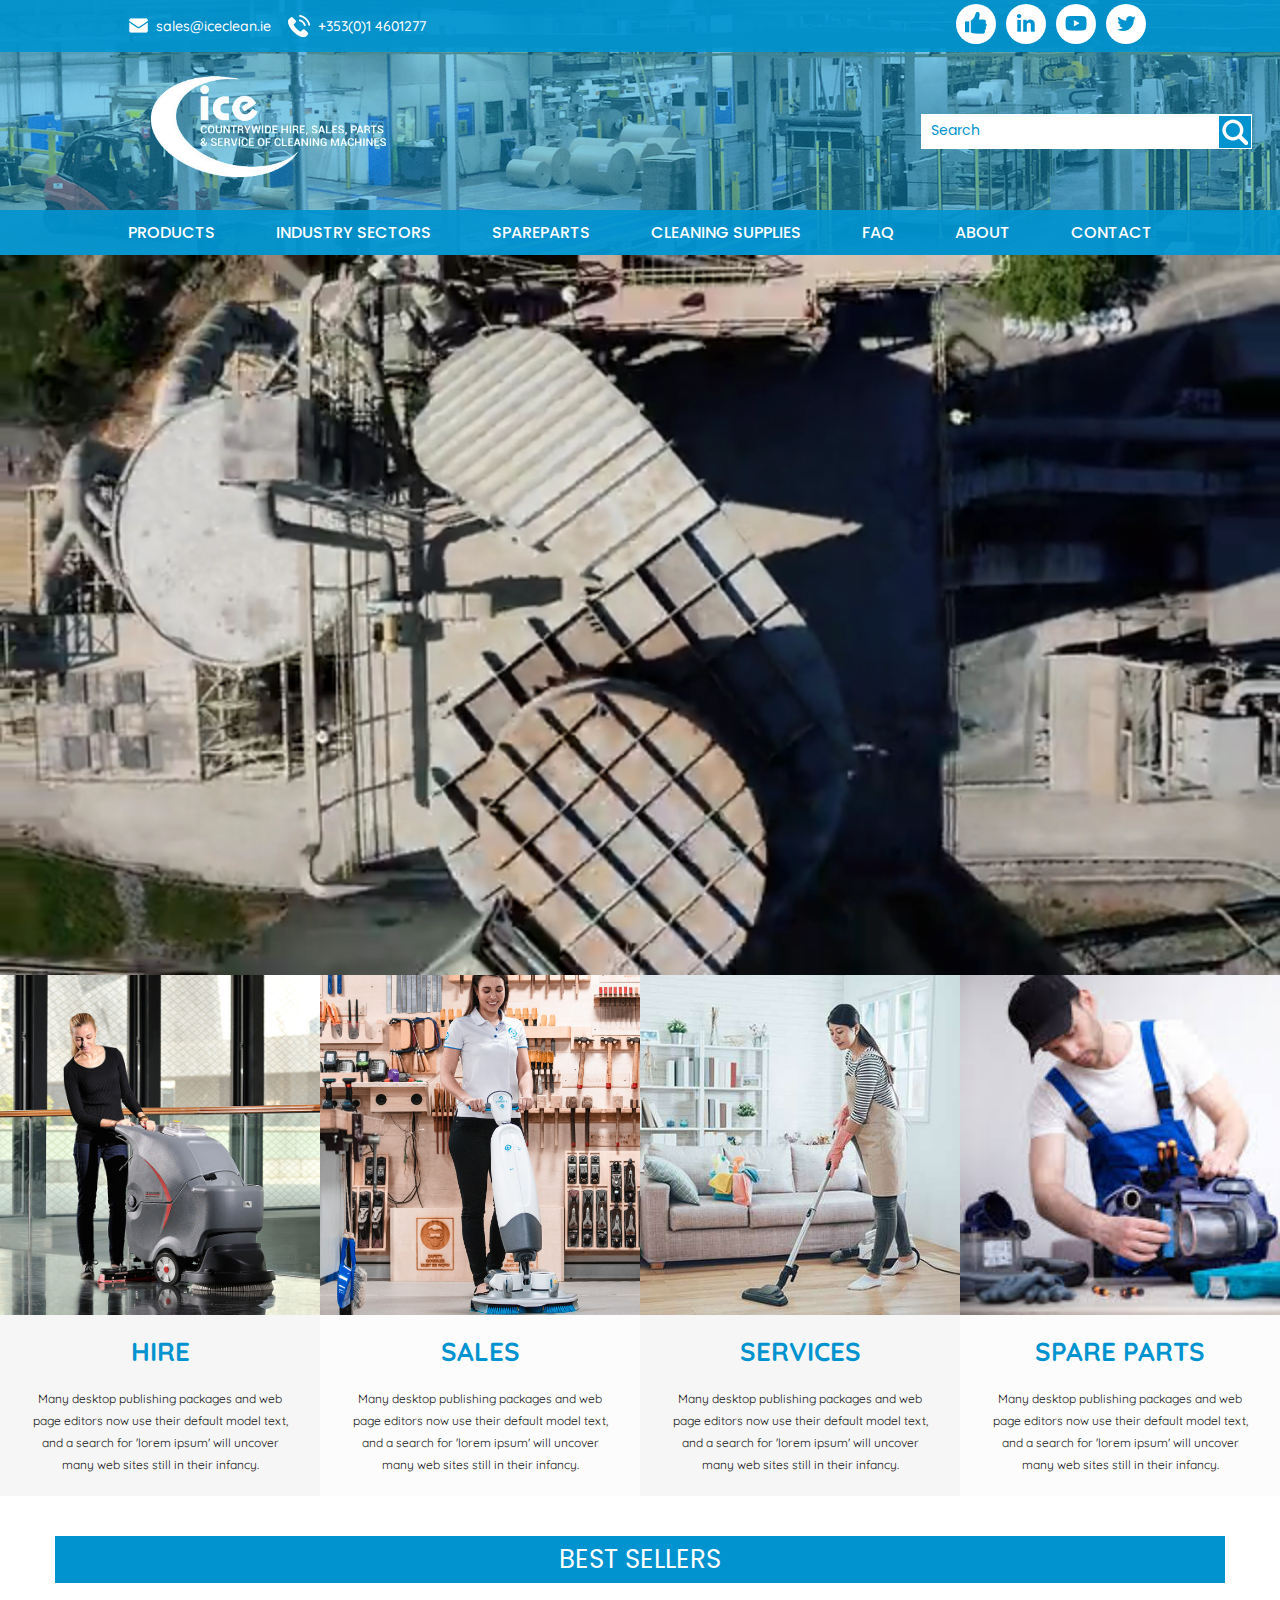
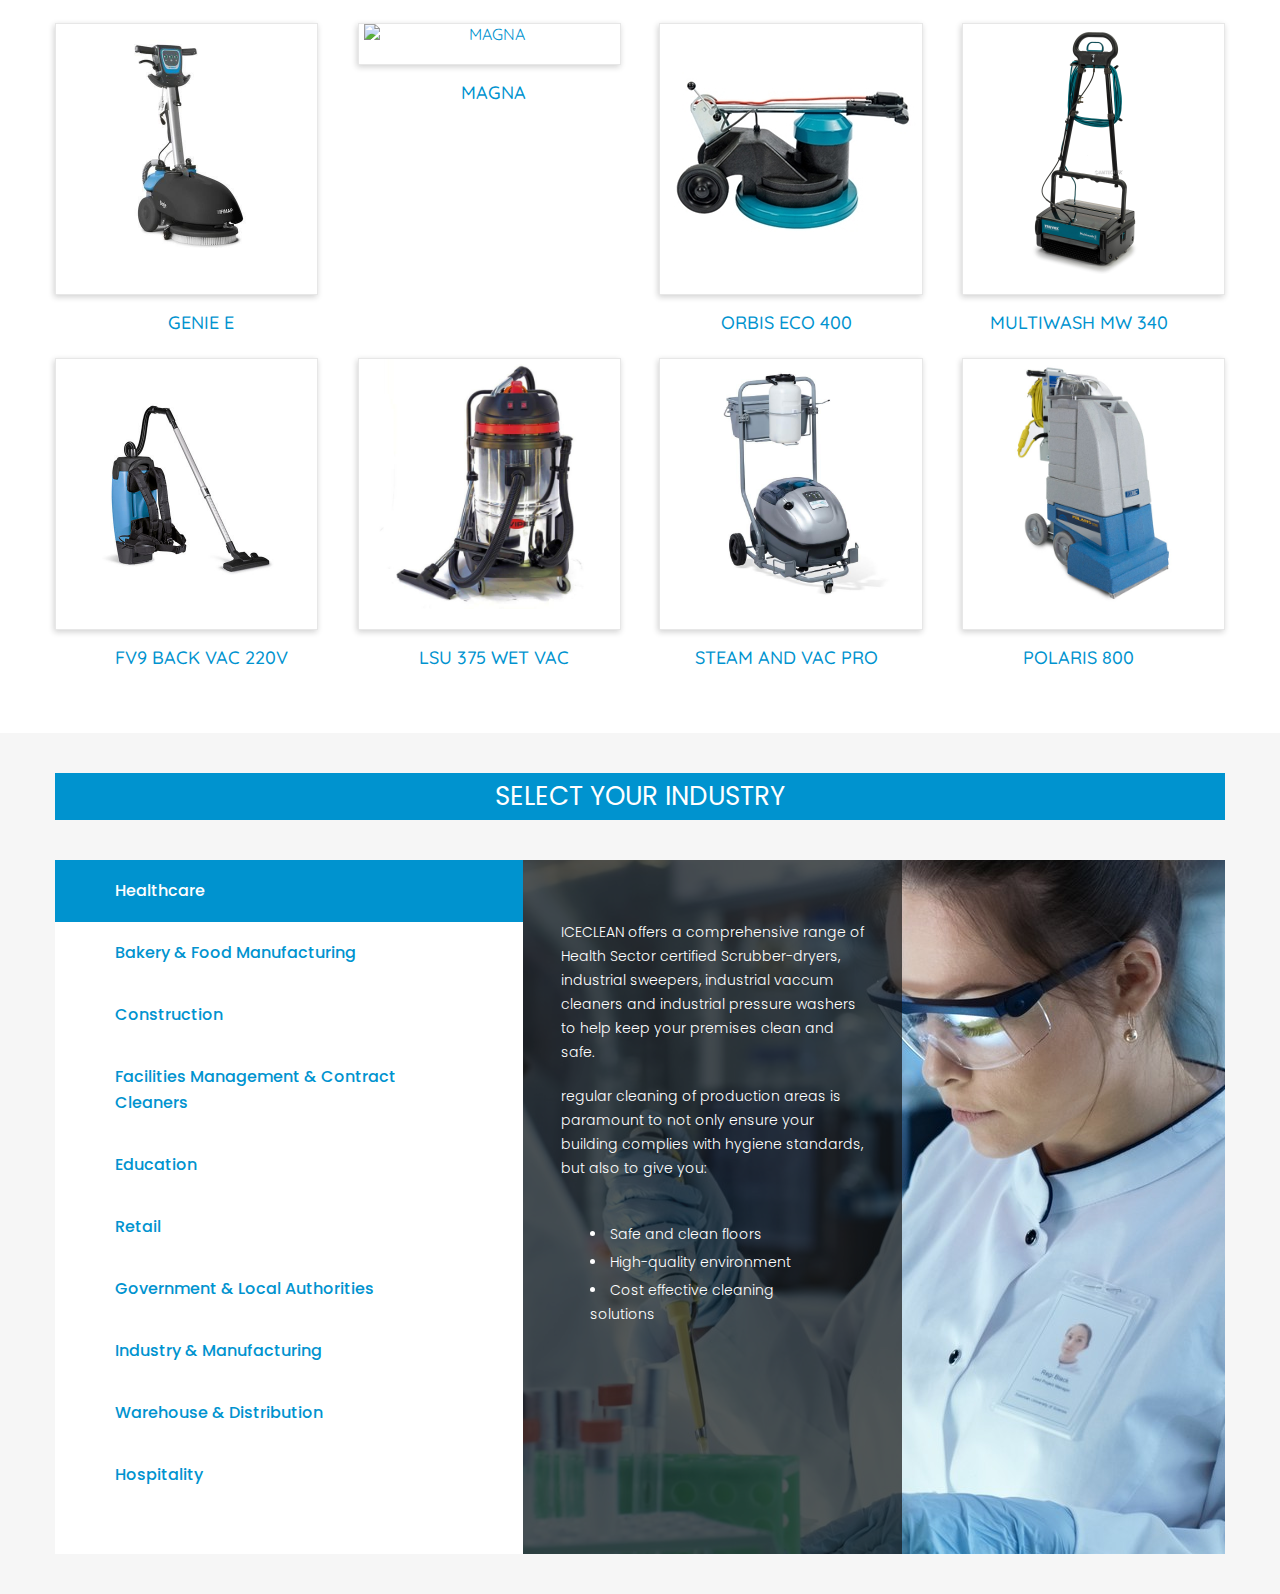
==== index.html @ c58d79e6 "Add files via upload" ====
<!DOCTYPE html>
<html lang="en">
<head>
    <meta charset="UTF-8">
    <meta http-equiv="X-UA-Compatible" content="IE=edge">
    <meta name="viewport" content="width=device-width, initial-scale=1.0">
    <title>𝓘ceclean</title>
    <link rel="icon" type="image/x-icon" href="images/vacuum-cleaner-.png">
    <link rel="stylesheet" href="css/stylesheet.css">
</head>
<body>
<!-- header_start -->
<section class="header">
    <div class="header_top">
        <div class="header_inner">
            <div class="ht_left">
                <div class="mail_id">
                    <a href="#"><figure class="mid_img"></figure></a>
                    <h4><a href="#">sales@iceclean.ie</a></h4>
                </div>
                <div class="landline">
                    <a href="#"><figure class="phone"></figure></a>
                    <h4><a href="#">+353(0)1 4601277</a></h4>
                </div>
            </div>
            <div class="ht_right">
                <div class="ht_link">
                    <a href="#"><figure class="like"></figure></a>
                </div>
                <div class="ht_link">
                    <a href="#"><figure class="lin"></figure></a>
                </div>
                <div class="ht_link">
                    <a href="#"><figure class="ytube"></figure></a>
                </div>
                <div class="ht_link">
                    <a href="#"><figure class="twit"></figure></a>
                </div>
            </div>
        </div>       
    </div>
    <div class="header_middle">
        <div class="header_inner">
            <div class="ht_left">
                <figure class="logo">
                    <a href="#"><img src="images/logo.png" alt="logo" title="logo"></a>
                </figure>
            </div>
            <div class="ht_right">
                <form>
                    <input type="text" placeholder="search">
                    <div class="search">
                        <a href="#"><figure class="search_img"></figure></a>
                    </div>
                </form>
            </div>
        </div> 
    </div>
    <div class="header_bottom">
            <div class="menu">
                <ul>
                    <li><a href="#">products</a></li>
                    <li><a href="#">industry sectors</a></li>
                    <li><a href="#">spareparts</a></li>
                    <li><a href="#">cleaning supplies</a></li>
                    <li><a href="#">faq</a></li>
                    <li><a href="#">about</a></li>
                    <li><a href="#">contact</a></li>
                </ul>
            </div> 
    </div>
</section>
<!-- header_end -->

<!-- banner_start -->
<section class="banner">
    <video width = "100%" muted autoplay>
        <source src="videos/1757718751.mp4" type="video/mp4">
    </video>
    <div class="banner_content">
        <div class="banner_bottom">
            <figure class="hire_img hire">
                <img src="images/machine1.jpg" alt="machine1" title="machine2">
            </figure>
            <h2>hire</h2>
            <p>Many desktop publishing packages and web page editors now use their default model text, and a search for 'lorem ipsum' will uncover many web sites still in their infancy.</p>
        </div>
        <div class="banner_bottom active">
            <figure class="hire_img sales">
                <img src="images/sales.png" alt="sales" title="sales">
            </figure>
            <h2>sales</h2>
            <p>Many desktop publishing packages and web page editors now use their default model text, and a search for 'lorem ipsum' will uncover many web sites still in their infancy.</p>
        </div>
        <div class="banner_bottom services">
            <figure class="hire_img services">
                <img src="images/machine2.jpg" alt="machine2" title="machine2">
            </figure>
            <h2>services</h2>
            <p>Many desktop publishing packages and web page editors now use their default model text, and a search for 'lorem ipsum' will uncover many web sites still in their infancy.</p>
        </div>
        <div class="banner_bottom active">
            <figure class="hire_img spareparts">
                <img src="images/machine3.jpg" alt="machine4" title="machine4">
            </figure>
            <h2>spare parts</h2>
            <p>Many desktop publishing packages and web page editors now use their default model text, and a search for 'lorem ipsum' will uncover many web sites still in their infancy.</p>
        </div>
    </div>
</section>
<!-- banner_end -->

<!-- sellers_start -->
<section class="sellers">
    <div class="container">
        <div class="seller_link">
            <a href="#">best sellers</a>
        </div>
        <div class="sellers_bottom">
            <div class="sellers_content">
                <div class="seller_bg sb_left">
                    <figure class="sellers_img">
                        <img src="images/genie.jpg" alt="genie" title="genie">
                    </figure>
                </div>
                <h2>genie e</h2>
            </div>
            <div class="sellers_content">
                <div class="seller_bg middle1">
                    <figure class="sellers_img">
                        <img src="images/magna.jpg.crdownload" alt="magna" title="magna">
                    </figure>
                </div>
                <h2>magna</h2>
            </div>
            <div class="sellers_content">
                <div class="seller_bg middle2">
                    <figure class="sellers_img">
                        <img src="images/orbis.jpg" alt="orbis" title="orbis">
                    </figure>
                </div>
                <h2>orbis eco 400</h2>
            </div>
            <div class="sellers_content">
                <div class="seller_bg sb_right">
                    <figure class="sellers_img">
                        <img src="images/mw340.jpg" alt="mw340" title="mw340">
                    </figure>
                </div>
                <h2>multiwash mw 340</h2>
            </div>
            <div class="sellers_content">
                <div class="seller_bg sb_left">
                    <figure class="sellers_img">
                        <img src="images/fv9.jpg" alt="fv9" title="fv9">
                    </figure>
                </div>
                <h2>fv9 back vac 220v</h2>
            </div>
            <div class="sellers_content">
                <div class="seller_bg middle1">
                    <figure class="sellers_img">
                        <img src="images/lsu375.jpg" alt="lsu375" title="lsu375">
                    </figure>
                </div>
                <h2>lsu 375 wet vac</h2>
            </div>
            <div class="sellers_content">
                <div class="seller_bg middle2">
                    <figure class="sellers_img">
                        <img src="images/steam.jpg" alt="steam" title="steam">
                    </figure>
                </div>
                <h2>steam and vac pro</h2>
            </div>
            <div class="sellers_content">
                <div class="seller_bg sb_right">
                    <figure class="sellers_img">
                        <img src="images/polaris.jpg" alt="polaris" title="polaris">
                    </figure>
                </div>
                <h2>polaris 800</h2>
            </div>
        </div>
    </div>
</section>
<!-- sellers_end -->

<!-- industry_start -->
<section class="industry">
    <div class="container">
        <div class="industry_link">
            <a href="#">select your industry</a>
        </div>
        <div class="industry_bottom">
            <div class="industry_lef">
                <ul>
                    <li class="active"><a href="#">healthcare</a></li>
                </ul>
                <ul>
                    <li><a href="#">bakery & food manufacturing</a></li>
                </ul>
                <ul>
                    <li><a href="#">construction</a></li>
                </ul>
                <ul>
                    <li><a href="#">facilities management & contract cleaners</a></li>
                </ul>
                <ul>
                    <li><a href="#">education</a></li>
                </ul>
                <ul>
                    <li><a href="#">retail</a></li>
                </ul>
                <ul>
                    <li><a href="#">government & local authorities</a></li>
                </ul>
                <ul>
                    <li><a href="#">industry & manufacturing</a></li>
                </ul>
                <ul>
                    <li><a href="#">warehouse & distribution</a></li>
                </ul>
                <ul>
                    <li><a href="#">hospitality</a></li>
                </ul>
            </div>
            <div class="industry_rig">
                <div class="industry_bg">
                    <p><span>iceclean</span> offers a comprehensive range of Health Sector certified Scrubber-dryers, industrial sweepers, industrial vaccum cleaners and industrial pressure washers to help keep your premises clean and safe.</p>
                    <p>regular cleaning of production areas is paramount to not only ensure your building complies with hygiene standards, but also to give you:</p>
                    <ul>
                        <li>Safe and clean floors</li>
                        <li>High-quality environment</li>
                        <li>Cost effective cleaning solutions</li>
                    </ul>
                </div>
            </div>
        </div>
    </div>
</section>
<!-- industry_end -->
</body>
</html>
---- css/stylesheet.css ----
@import url('https://fonts.googleapis.com/css2?family=Poppins:wght@100;200;300;400;500;600;700;800&family=Quicksand:wght@300;400;500;600;700&display=swap');

*{
    margin: 0;
    padding: 0;
    box-sizing: border-box;
}
ul li{
    list-style: none;
}
a{
    text-decoration: none;
}
.container{
    max-width: 1170px;
    width: 100%;
    margin: 0 auto;
}
body{
    font-family: 'Poppins', sans-serif;
    font-family: 'Quicksand', sans-serif;
}
/* header_start */
.header{
    background: url('../images/header_bg.png') no-repeat center;
    background-size: cover;
}
.header_inner{
    width: 80%;
    display: flex;
    flex-wrap: wrap;
    justify-content: space-between;
    margin: 0 auto;
}
.header_top, .header_bottom{
    background-color: rgb(0 147 207 / 90%);
}
.ht_left, .ht_right{
    width: 30%;
    color: #fff;
}
.ht_left, .mail_id, .landline{
    display: flex;
    flex-wrap: wrap;
    justify-content: space-around;
}
.mid_img{
    background: url('../images/cowsprite.png') no-repeat -91px -423px;
	width: 19px;
	height: 15px;
    margin: 3px 0;
}
.phone{
    background: url('../images/cowsprite.png') no-repeat -92px -132px;
	width: 22px;
	height: 22px;
}
.mail_id h4, .landline h4{
    padding: 0 0 0 8px;
}
.mail_id h4 a, .landline h4 a{
    font-size: 14px;
    font-family: 'Quicksand';
    font-weight: 500;
    color: #fff;
}
.landline h4{
    font-size: 16px;
}
.ht_link{
    width: 40px;
    height: 40px;
    display: inline-block;
    background-color: #fff;
    border-radius: 100%;
    margin: 0 6px 0 0;
}
.like{
    background: url('../images/cowsprite.png') no-repeat -232px -92px;
	width: 22px;
	height: 22px;
    margin: 8px auto;
}
.lin{
    background: url('../images/cowsprite.png') no-repeat -234px -134px;
	width: 18px;
	height: 18px;
    margin: 10px auto;
}
.twit{
    background: url('../images/cowsprite.png') no-repeat -237px -216px;
	width: 19px;
	height: 15px;
    margin: 12px auto;
}
.ytube{
    background: url('../images/cowsprite.png') no-repeat -236px -176px;
	width: 22px;
	height: 15px;
    margin: 12px auto;
}
.mail_id{
    margin: 0 0 0 -8px;
}
.ht_right{
    text-align: end;
}
.ht_left{
    margin: 11px 0;
}
.header_top .header_inner{
    padding: 4px 0;
}
input {
    font-size: 14px;
    font-family: 'Poppins';
    font-weight: 400;
    text-transform: capitalize;
    padding: 6px 50px 8px 10px;
    outline: none;
    border: none;
}
::placeholder{
    color: #0093cf;
}
.search{
    background-color: #0093cf;
    padding: 3px;
    display: inline-block;
    margin: 1px 0 0 -33px;
}
.search_img{
    background: url('../images/cowsprite.png') no-repeat -92px -372px;
	width: 26px;
	height: 26px;
}
.logo{
    width: 300px;
    padding: 10px 0 0 0;
}
.logo img{
    width: 100%;
}
.header_bottom{
    margin: -1px 0 0 0;
}
.header_middle .ht_right{
    padding: 62px 0 62px 76px;
}
form{
    display: flex;
    align-items: center;
}
.header_link{
    width: 80%;
    margin: 0 auto;
}
.menu{
    width: 80%;
    margin: 0 auto;
}
.menu ul{
    display: flex;
    justify-content: space-between;
    padding: 10px 0;
}
.menu li a{
    font-size: 16px;
    font-family: 'Poppins';
    font-weight: 500;
    text-transform: uppercase;
    color: #fff;
    padding: 10px 0;
}
/* header_end */

/* banner_start */
.banner{
    background-color: #f6f6f6;
}
video{
    width: 100%;
    margin: 0 0 -4px 0;
}
.banner_content{
    display: flex;
}
.banner_bottom{
    width: 25%;
    overflow: hidden;
    text-align: center;
    margin: 0 auto;
}
.hire_img{
    width: 340px;
    height: 340px;
    overflow: hidden;
    margin: 0 0 20px;
}
.hire_img img{
    width: 100%;
}
.banner_bottom h2{
    font-size: 26px;
    text-transform: uppercase;
    color: #0093cf;
    padding: 0 0 20px;
}
.banner_bottom p{
    width: 80%;
    font-size: 12px;
    line-height: 22px;
    font-weight: normal;
    color: #121212;
    margin: 0 auto 20px;
}
.hire_img.sales{
    width: 686px;
    margin-inline-start: -194px;
}
.hire_img.services{
    width: 538px;
    margin-inline: -138px;
}
.hire_img.spareparts {
    width: 511px;
}
.banner_bottom.active, .banner_bottom:hover {
    background-color: #fcfcfc;
}
/* banner_end */

/* sellers_start */
.sellers{
    padding: 40px 0;
}
.seller_link{
    text-align: center;
    background-color: #0093cf;
    padding: 4px;
    margin: 0 0 40px;
}
.seller_link a{
    font-size: 26px;
    font-family: 'Poppins';
    font-weight: 400;
    text-transform: uppercase;
    color: #fff;
}
.sellers_bottom{
    display: flex;
    flex-wrap: wrap;
    justify-content: space-around;
}
.sellers_content{
    width: 25%;
    text-align: center;
    text-transform: uppercase;
    color: #0093cf;
    margin: 0 auto 24px;
}
.seller_bg{
    width: 90%;
    border: 1px solid #1313131a;
    box-shadow: -1px 2px 6px #12121233;
    overflow: hidden;
    margin: 0 auto 16px;
}
.sellers_img{
    width: 250px;
    margin: 0 auto 20px;
}
.sellers_img img{
    width: 100%;
    display: block;
}
.sellers_content h2{
    font-size: 18px;
    font-weight: 500;
}
.seller_bg.sb_left {
    margin-left: 0;
}
.seller_bg.sb_right {
    margin-right: 0;
}
.seller_bg.middle1  {
    margin-left: 10px;
}
.seller_bg.middle2 {
    margin-right: 10px;
}
/* sellers_end */

/* industry_start */
.industry{
    background-color: #f6f6f6;
    padding: 40px 0;
}
.industry_link{
    text-align: center;
    background-color: #0093cf;
    padding: 4px;
    margin: 0 0 40px;
}
.industry_link a{
    font-size: 26px;
    font-family: 'Poppins';
    font-weight: 400;
    text-transform: uppercase;
    color: #fff;
}
.industry_bottom{
    display: flex;
    flex-wrap: wrap;
    justify-content: space-around;
}
.industry_lef{
    width: 40%;
    text-align: center;
    background-color: #fff;
    margin: 0 auto;
}
.industry_rig{
    width: 60%;
    text-align: center;
    margin: 0 auto;
}
.industry_lef ul{
    display: flex;
    text-align: left;
    flex-direction: column;
}
.industry_lef li{
    padding: 18px 60px;
}
.industry_lef li a{
    font-size: 16px;
    line-height: 26px;
    font-family: 'Poppins';
    font-weight: 500;
    text-transform: capitalize;
    color: #0093cf;
}
.industry_lef li:hover, .industry_lef li.active, .industry_lef li.active a, .industry_lef li a:hover{
    background-color: #0093cf;
    color: #fff;
}
.industry_rig{
    background: url('../images/industry_bg.jpg') no-repeat center;
    background-position: cover;
}
.industry_bg{
    width: 54%;
    background-color: rgb(18 18 18 / 70%);
    padding: 40px 0 226px;
}
.industry_bg p, .industry_bg li{
    width: 80%;
    font-size: 14px;
    line-height: 24px;
    font-family: 'Poppins';
    font-weight: 300;
    text-align: left;
    color: #fff;
    margin: 20px auto;
}
.industry_bg span{
    text-transform: uppercase;
}
.industry_bg ul{
    margin: 40px 0 0;
}
.industry_bg li{
    width: 90%;
    list-style: inside;
    padding: 2px 48px;
    margin: 0 auto;
}
/* industry_end */
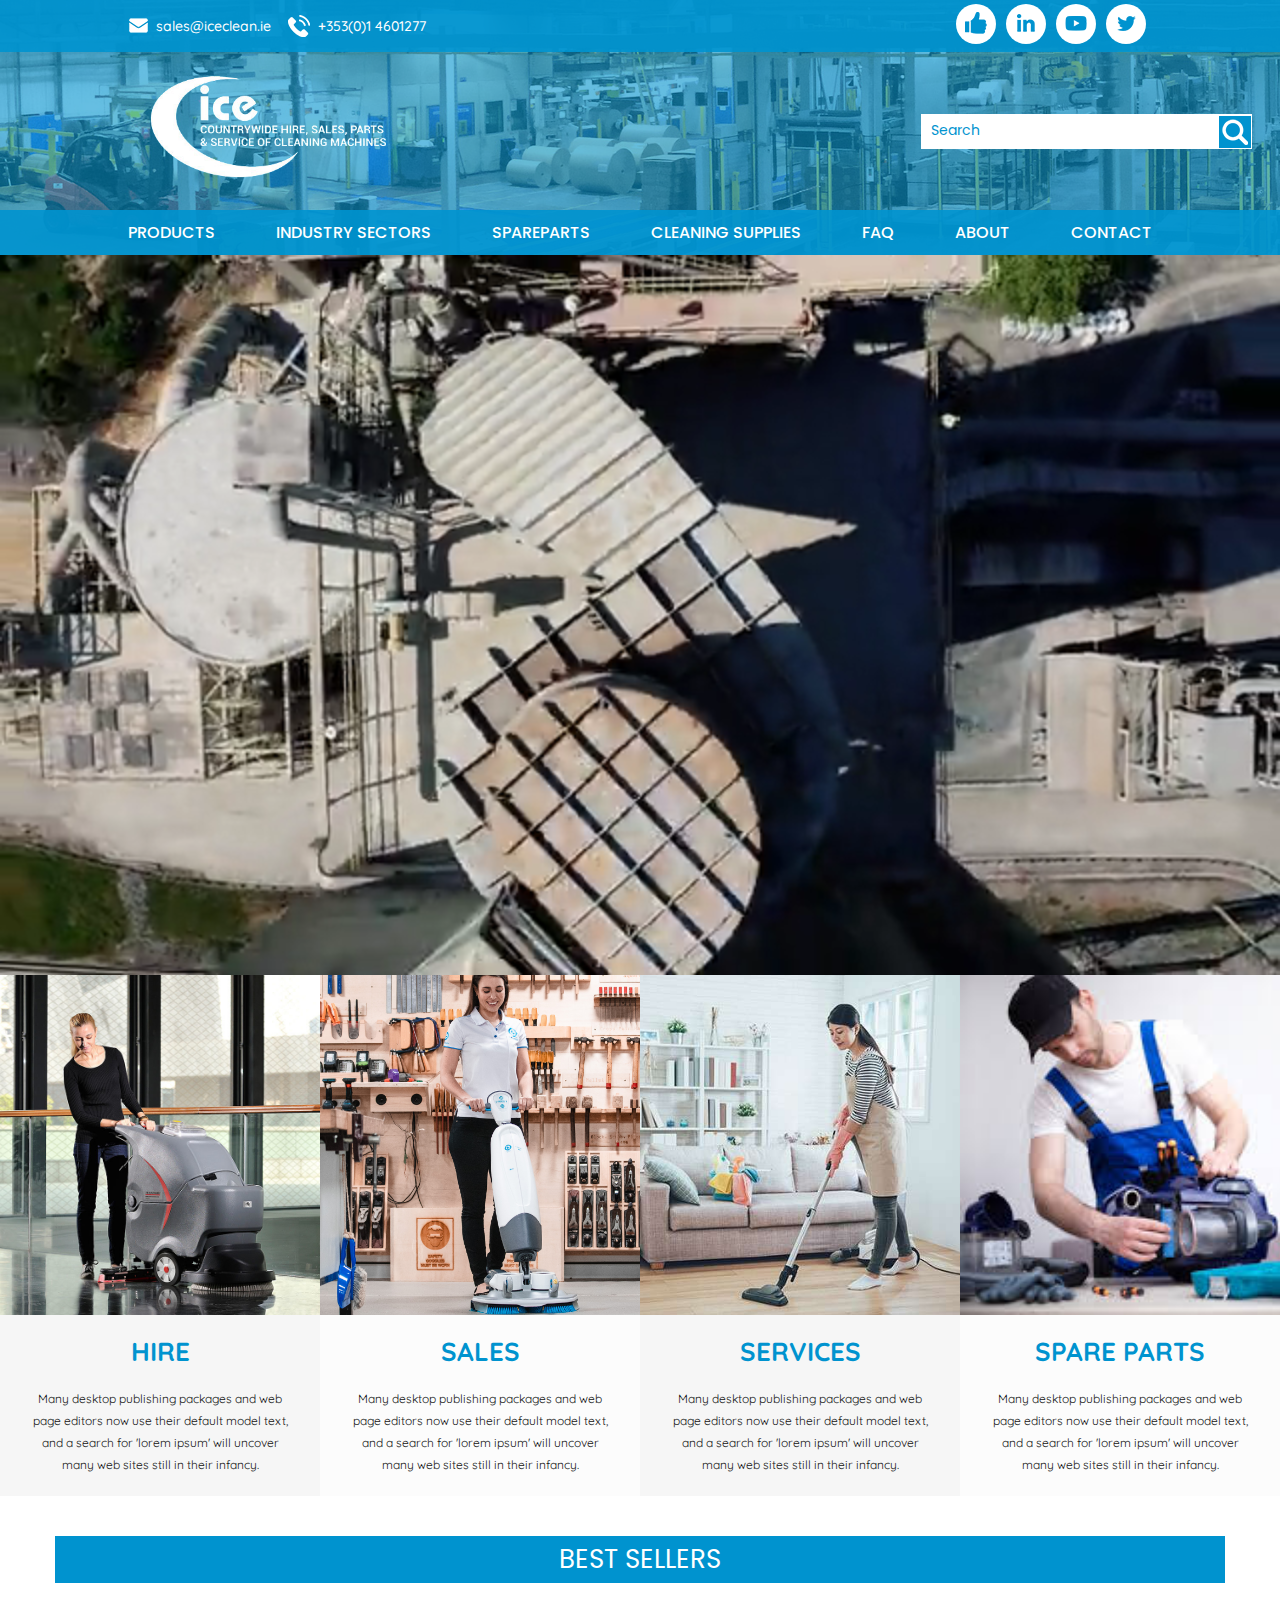
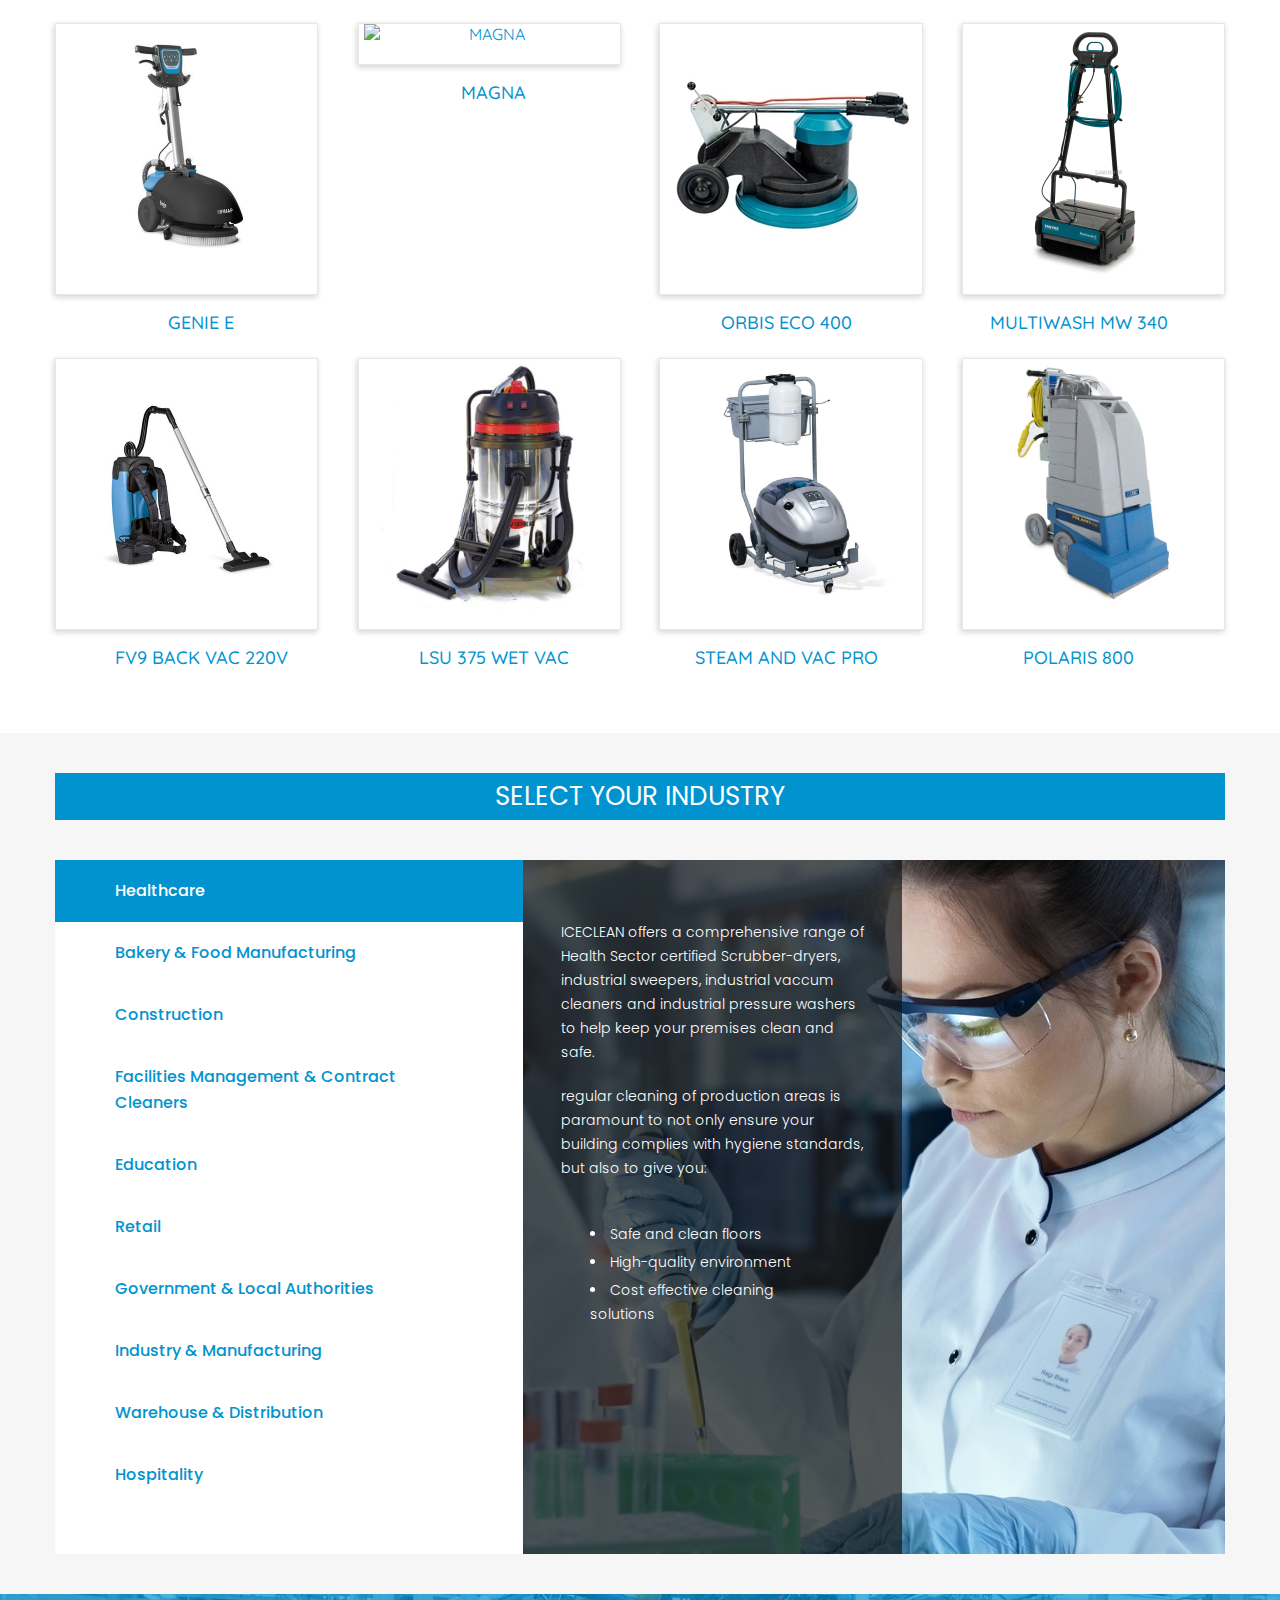
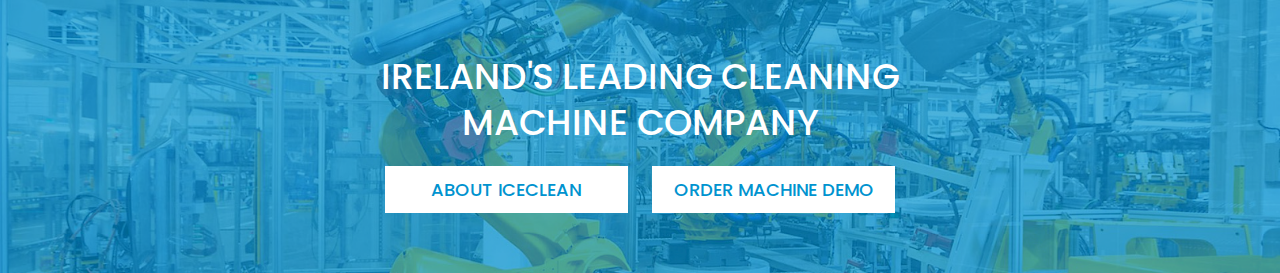
==== commit b9f1fb49: "Add files via upload" ====
--- a/index.html
+++ b/index.html
@@ -240,5 +240,21 @@
     </div>
 </section>
 <!-- industry_end -->
+
+<!-- company_start -->
+<section class="company">
+    <div class="container">
+        <div class="company_inner">
+            <h2>ireland's leading cleaning machine company</h2>
+            <div class="company_link">
+                <a href="#">about iceclean</a>
+            </div>
+            <div class="company_link">
+                <a href="#">order machine demo</a>
+            </div>
+        </div>
+    </div>
+</section>
+<!-- company_end -->
 </body>
 </html>--- a/css/stylesheet.css
+++ b/css/stylesheet.css
@@ -377,4 +377,41 @@
     padding: 2px 48px;
     margin: 0 auto;
 }
-/* industry_end */+/* industry_end */
+
+/* company_start */
+.company{
+    background: url('../images/company.png') no-repeat center;
+    background-size: cover;
+    padding: 60px 0;
+}
+.company_inner{
+    width: 80%;
+    text-align: center;
+    margin: 0 auto;
+}
+.company_inner h2{
+    width: 60%;
+    font-size: 36px;
+    line-height: 46px;
+    font-family: 'Poppins';
+    font-weight: 500;
+    text-transform: uppercase;
+    color: #fff;
+    margin: 0 auto 20px;
+}
+.company_link{
+    width: 26%;
+    background-color: #fff;
+    display: inline-block;
+    padding: 10px;
+    margin: 0 10px;
+}
+.company_link a{
+    font-size: 18px;
+    font-family: 'Poppins';
+    font-weight: 500;
+    text-transform: uppercase;
+    color: #0093cf;
+}
+/* company_end */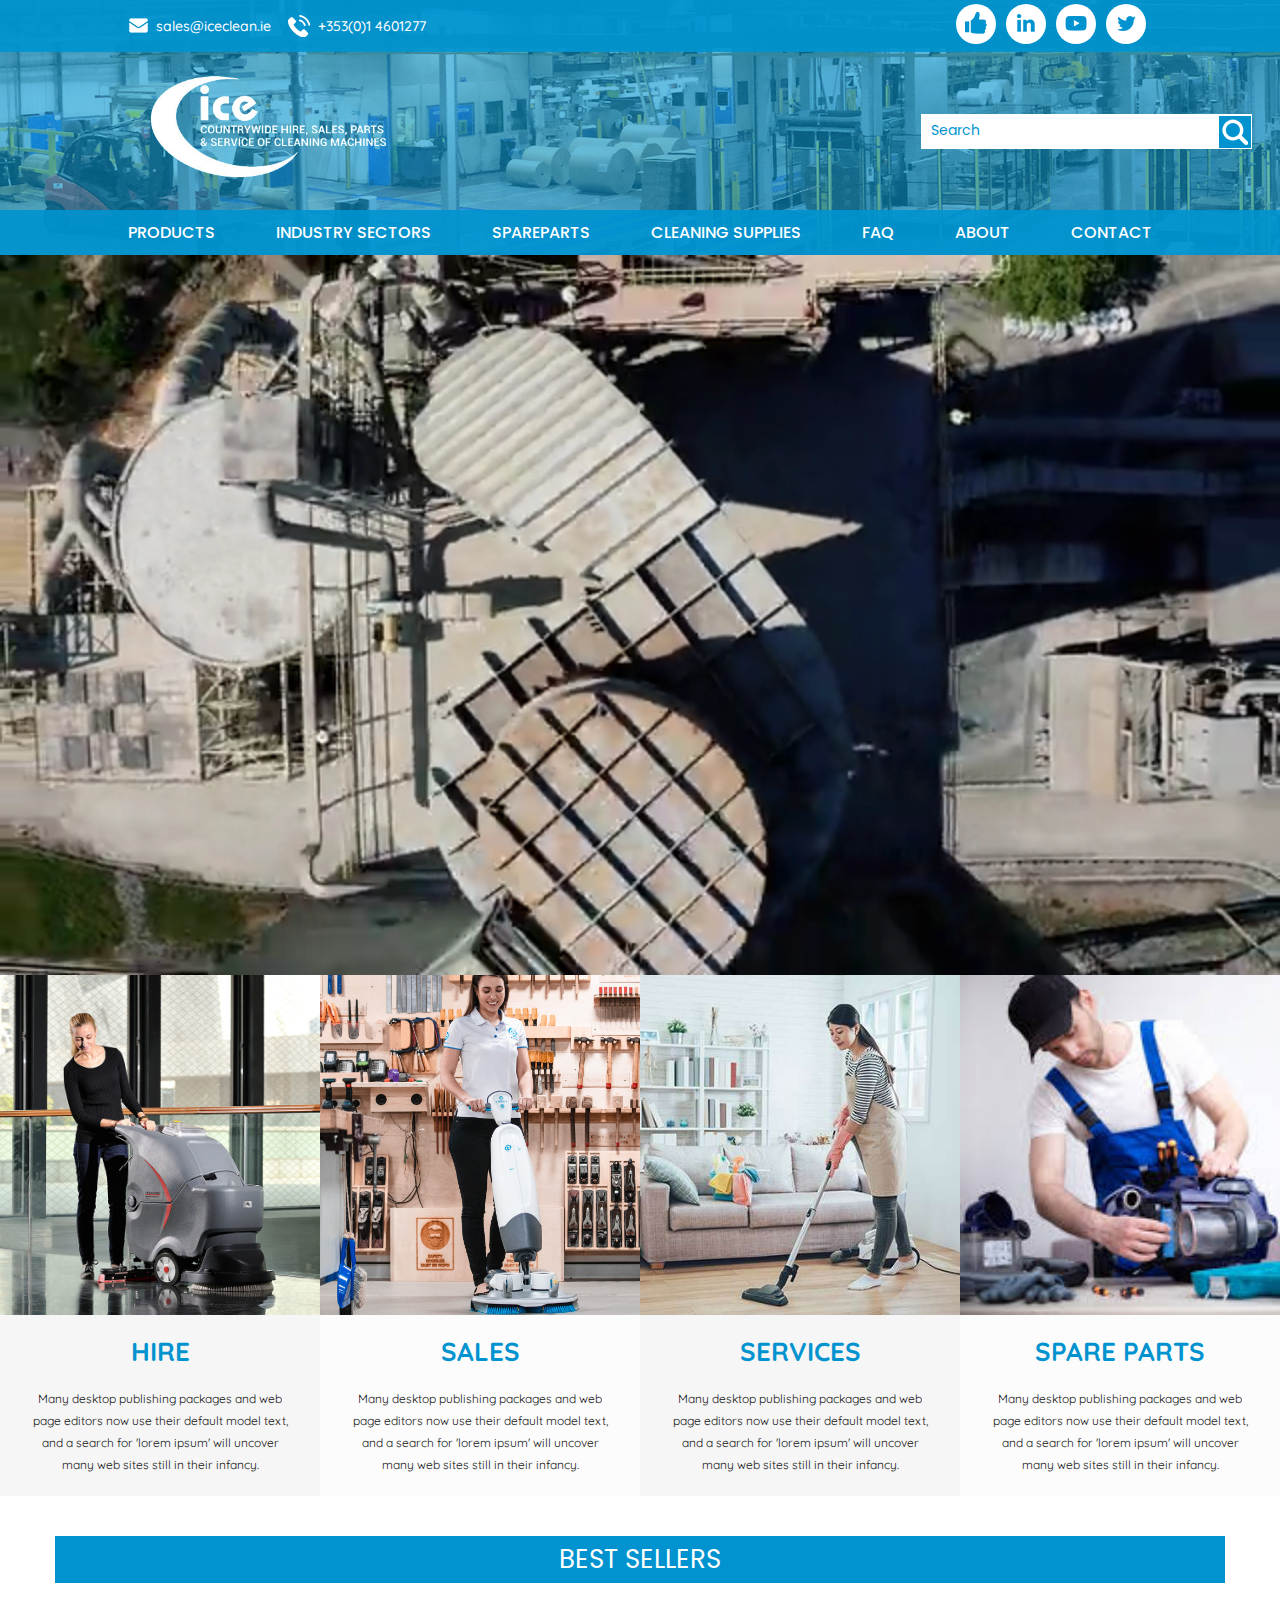
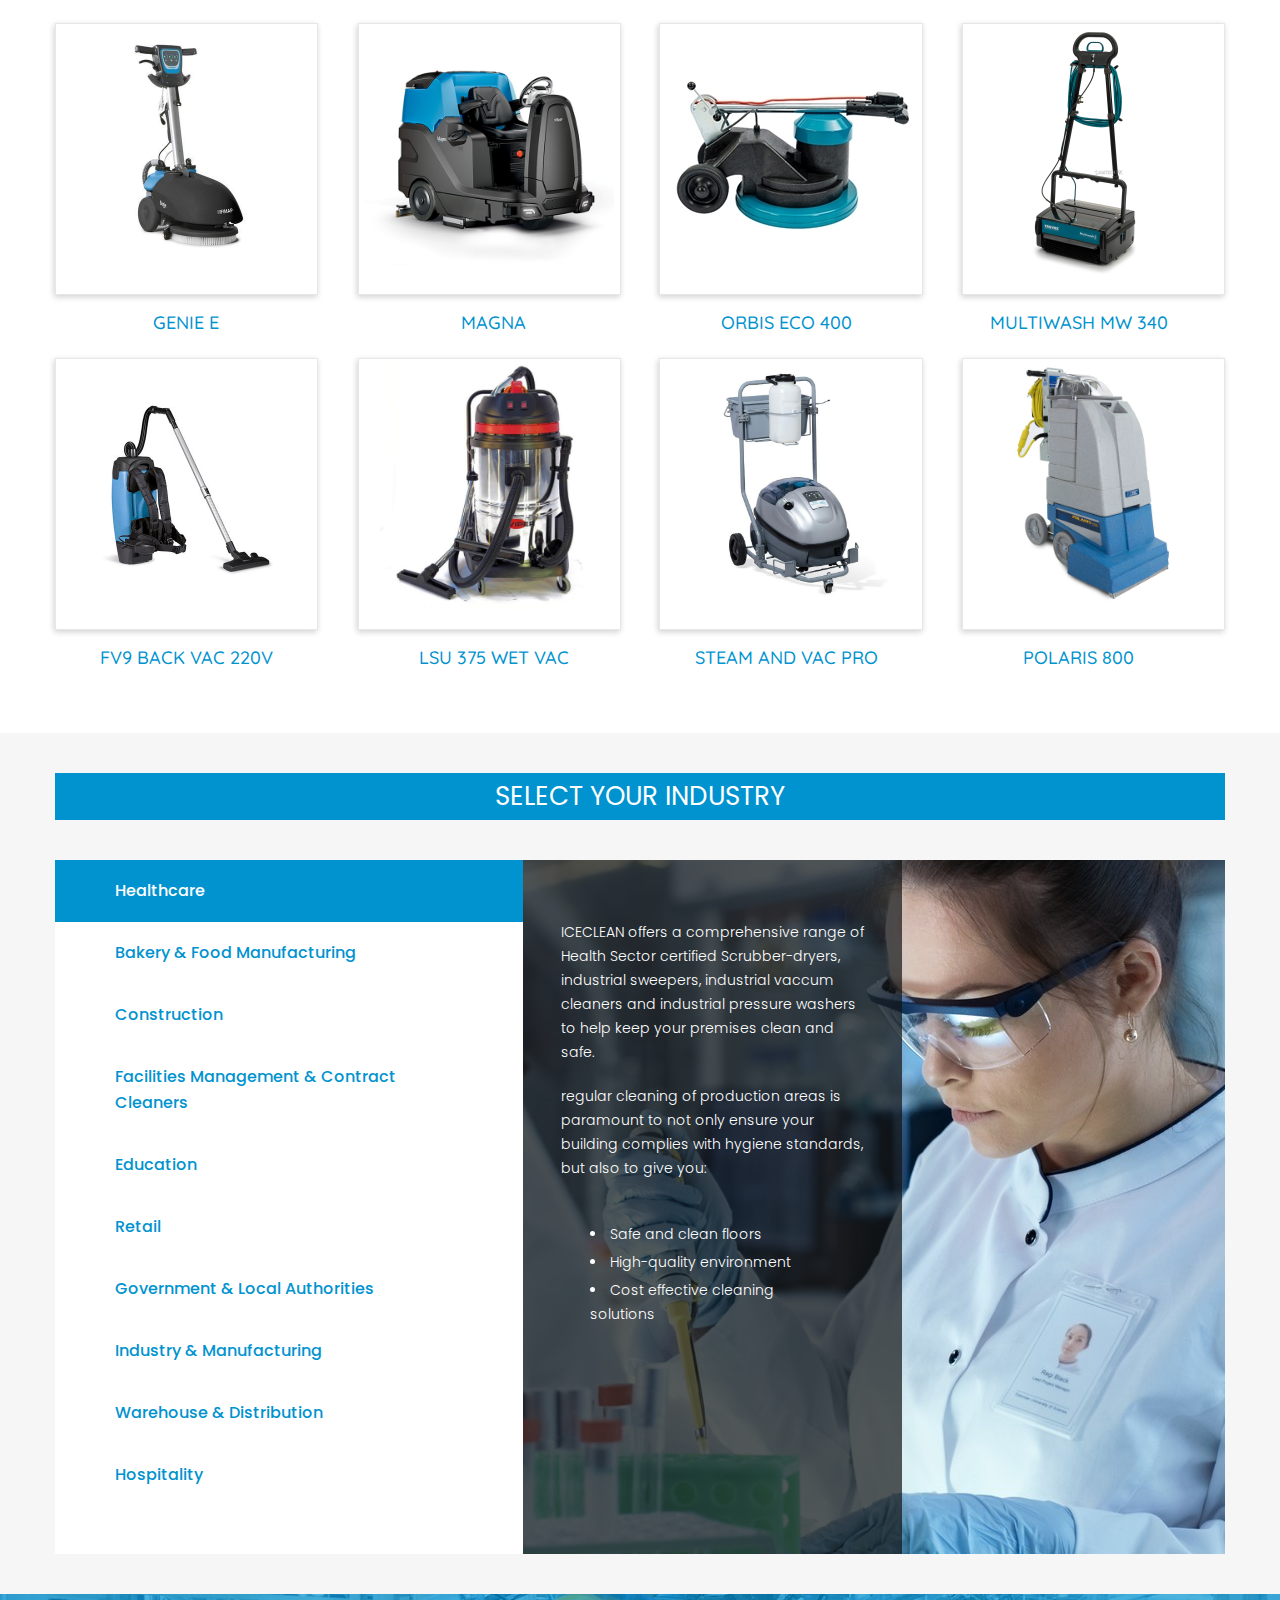
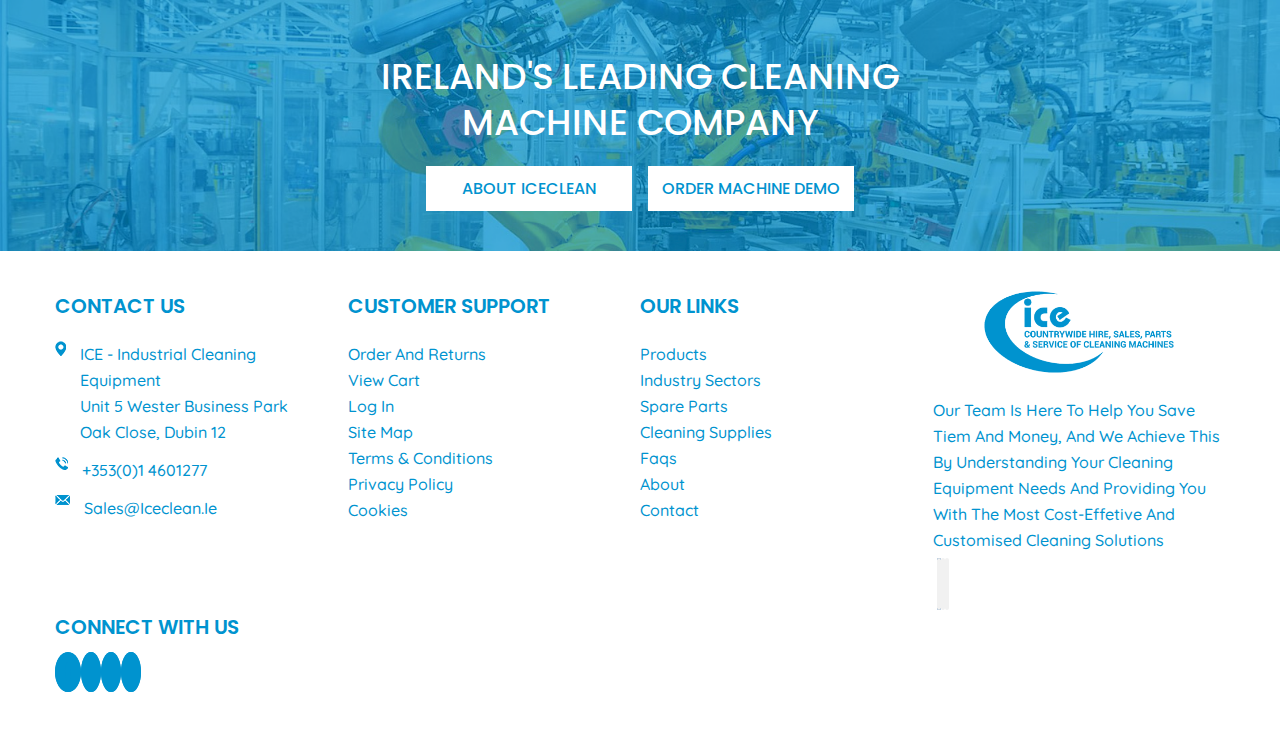
==== commit bd5d1cf8: "Add files via upload" ====
--- a/index.html
+++ b/index.html
@@ -5,6 +5,7 @@
     <meta http-equiv="X-UA-Compatible" content="IE=edge">
     <meta name="viewport" content="width=device-width, initial-scale=1.0">
     <title>𝓘ceclean</title>
+    <link rel="stylesheet" href="https://cdnjs.cloudflare.com/ajax/libs/font-awesome/6.2.1/css/all.min.css" integrity="sha512-MV7K8+y+gLIBoVD59lQIYicR65iaqukzvf/nwasF0nqhPay5w/9lJmVM2hMDcnK1OnMGCdVK+iQrJ7lzPJQd1w==" crossorigin="anonymous" referrerpolicy="no-referrer" />
     <link rel="icon" type="image/x-icon" href="images/vacuum-cleaner-.png">
     <link rel="stylesheet" href="css/stylesheet.css">
 </head>
@@ -128,7 +129,7 @@
             <div class="sellers_content">
                 <div class="seller_bg middle1">
                     <figure class="sellers_img">
-                        <img src="images/magna.jpg.crdownload" alt="magna" title="magna">
+                        <img src="images/magna.jpg" alt="magna" title="magna">
                     </figure>
                 </div>
                 <h2>magna</h2>
@@ -256,5 +257,66 @@
     </div>
 </section>
 <!-- company_end -->
+
+<!-- footer_start -->
+<footer>
+    <div class="container">
+        <div class="footer_content">
+            <div class="footer_inner">
+                <h2>contact us</h2>
+                <div class="footer_para">
+                    <a href="#" class="map"></a>
+                    <p><span>ice</span> - industrial cleaning equipment <br> unit 5 wester business park oak close, dubin 12</p>
+                </div>
+                <div class="footer_para">
+                    <a href="#" class="phone"></a>
+                    <p>+353(0)1 4601277</p>
+                </div>
+                <div class="footer_para">
+                    <a href="#" class="mail"></a>
+                    <p>sales@iceclean.ie</p>
+                </div>
+            </div>
+            <div class="footer_inner">
+                <h2>customer support</h2>
+                <p>order and returns</p>
+                <p>view cart</p>
+                <p>log in</p>
+                <p>site map</p>
+                <p>terms & conditions</p>
+                <p>privacy policy</p>
+                <p>cookies</p>
+            </div>
+            <div class="footer_inner">
+                <h2>our links</h2>
+                <p>products</p>
+                <p>industry sectors</p>
+                <p>spare parts</p>
+                <p>cleaning supplies</p>
+                <p>faqs</p>
+                <p>about</p>
+                <p>contact</p>
+            </div>
+            <div class="footer_inner">
+                <div class="ft_img">
+                    <img src="images/f_logo.png" alt="f_logo" title="f_logo">
+                </div>
+                <p>Our team is here to help you save tiem and money, and we achieve this by understanding your cleaning equipment needs and providing you with the most cost-effetive and customised cleaning solutions</p>
+                <i class="fa-brands fa-cc-visa"></i>
+                <i class="fa-brands fa-cc-jcb"></i>
+                <i class="fa-brands fa-cc-mastercard"></i>
+                <i class="fa-brands fa-cc-paypal"></i>    
+            </div>
+            <div class="footer_inner">
+                <h2>connect with us</h2>
+                <i class="fa-brands fa-facebook-f"></i>
+                <i class="fa-brands fa-linkedin-in"></i>
+                <i class="fa-brands fa-youtube"></i>
+                <i class="fa-brands fa-twitter"></i>
+            </div>
+        </div>
+    </div>
+</footer>
+<!-- footer_end -->
 </body>
 </html>--- a/css/stylesheet.css
+++ b/css/stylesheet.css
@@ -281,6 +281,9 @@
 .seller_bg.sb_left {
     margin-left: 0;
 }
+.sellers_content:nth-child(1) h2, .sellers_content:nth-child(5) h2{
+    margin-right: 30px;
+}
 .seller_bg.sb_right {
     margin-right: 0;
 }
@@ -383,7 +386,7 @@
 .company{
     background: url('../images/company.png') no-repeat center;
     background-size: cover;
-    padding: 60px 0;
+    padding: 60px 0 40px 0;
 }
 .company_inner{
     width: 80%;
@@ -401,17 +404,149 @@
     margin: 0 auto 20px;
 }
 .company_link{
-    width: 26%;
+    width: 22%;
     background-color: #fff;
     display: inline-block;
     padding: 10px;
-    margin: 0 10px;
+    margin: 0 6px;
 }
 .company_link a{
-    font-size: 18px;
-    font-family: 'Poppins';
-    font-weight: 500;
-    text-transform: uppercase;
-    color: #0093cf;
-}
-/* company_end */+    font-size: 16px;
+    font-family: 'Poppins';
+    font-weight: 500;
+    text-transform: uppercase;
+    color: #0093cf;
+}
+/* company_end */
+
+/* footer_start */
+footer{
+    background-color: #fff;
+    padding: 40px 0;
+}
+.footer_content, .footer_para{
+    display: flex;
+    flex-wrap: wrap;
+}
+.footer_inner{
+    width: 25%;
+    text-align: left;
+    margin-bottom: 10px;
+}
+.footer_inner h2{
+    font-size: 20px;
+    font-family: 'Poppins';
+    font-weight: 600;
+    text-transform: uppercase;
+    color: #0093cf;
+    margin-bottom: 20px;
+}
+.map{
+    background: url('../images/cowsprite.png') no-repeat -242px -260px;
+	width: 11px;
+	height: 15px;
+}
+.footer_para{
+    flex-wrap: nowrap;
+    margin-bottom: 12px;
+}
+.footer_para span{
+    text-transform: uppercase;
+}
+.footer_para p, .footer_inner p{
+    width: 80%;
+    font-size: 16px;
+    line-height: 26px;
+    font-family: 'quicksand';
+    font-weight: 500;
+    text-transform: capitalize;
+    color: #0093cf;
+}
+.footer_inner:nth-child(1) p{
+    padding-left: 14px;
+}
+.footer_para .phone{
+    background: url('../images/cowsprite.png') no-repeat -241px -301px;
+	width: 13px;
+	height: 13px;
+}
+.footer_para .mail{
+    background: url('../images/cowsprite.png') no-repeat -240px -343px;
+	width: 15px;
+	height: 10px;
+}
+.ft_img img{
+    max-width: 100%;
+}
+.ft_img{
+    width: 190px;
+    margin: 0 auto 20px;
+}
+.footer_inner:nth-child(4) p{
+    width: 100%;
+    padding-left: 0;
+    margin-bottom: 16px;
+}
+.fa-cc-visa{
+    font-size: 38px;
+    background: #00488c;
+    color: #f1f1f1;
+    line-height: 0.8;
+    border: 2px solid #f1f1f1;
+    border-radius: 4px;
+    margin-left: 4px;
+}
+.fa-cc-jcb{
+    font-size: 38px;
+    background: #fff;
+    color: #000;
+    line-height: 0.8;
+    border: 2px solid #f1f1f1;
+    border-radius: 4px;
+}
+.fa-cc-paypal{
+    font-size: 38px;
+    background: #fff;
+    color: #1c3663;
+    line-height: 0.8;
+}
+.fa-cc-mastercard{
+    font-size: 38px;
+    color: #003e6c;
+    line-height: 0.8;
+    border: 2px solid #f1f1f1;
+    border-radius: 4px;
+}
+.fa-cc-visa:before {
+    margin-left: -1px;
+}
+.fa-facebook-f{
+    font-size: 16px;
+    padding: 0 3px;
+    background: #0093cf;
+    color: #fff;
+    border: 10px solid #0093cf;
+    border-radius: 100%;
+}
+.fa-linkedin-in{
+    font-size: 16px;
+    background: #0093cf;
+    color: #fff;
+    border: 10px solid #0093cf;
+    border-radius: 100%;
+}
+.fa-youtube{
+    font-size: 16px;
+    background: #0093cf;
+    color: #fff;
+    border: 10px solid #0093cf;
+    border-radius: 100%;
+}
+.fa-twitter{
+    font-size: 16px;
+    background: #0093cf;
+    color: #fff;
+    border: 10px solid #0093cf;
+    border-radius: 100%;
+}
+/* footer_end */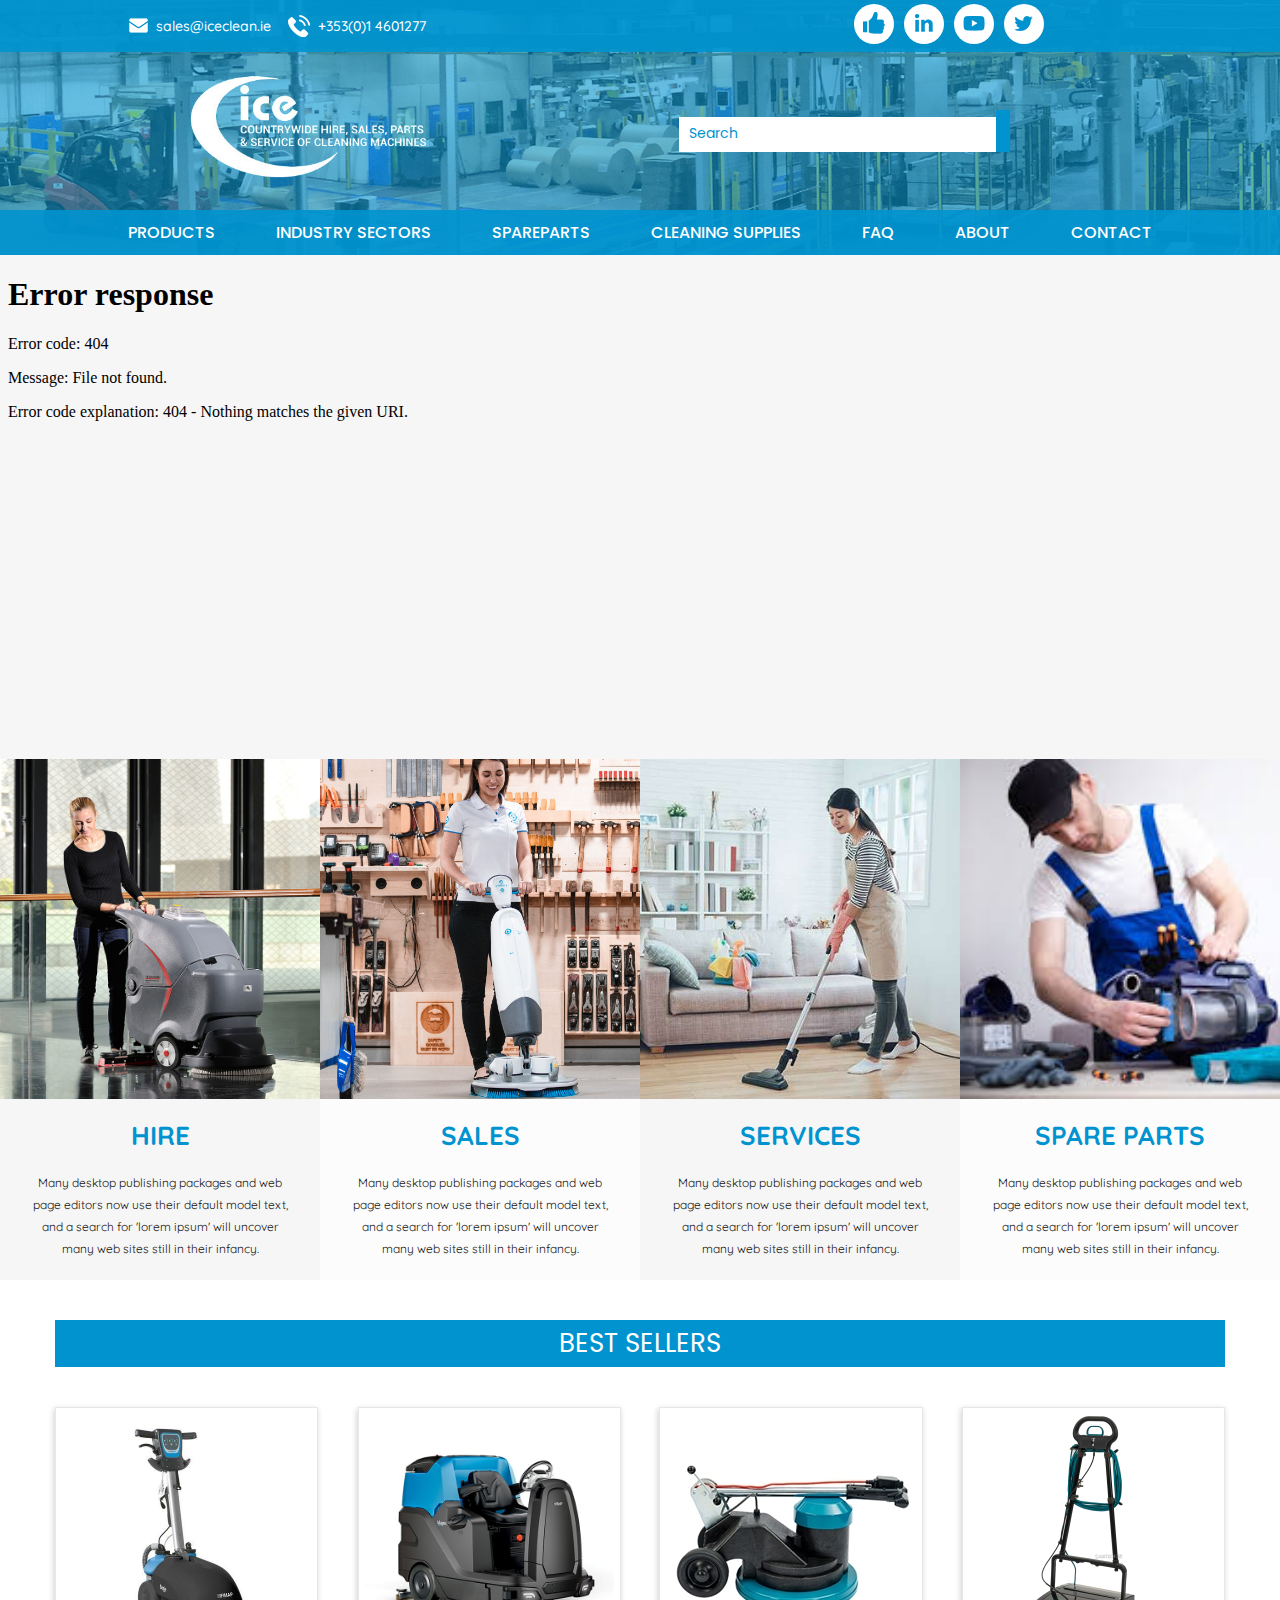
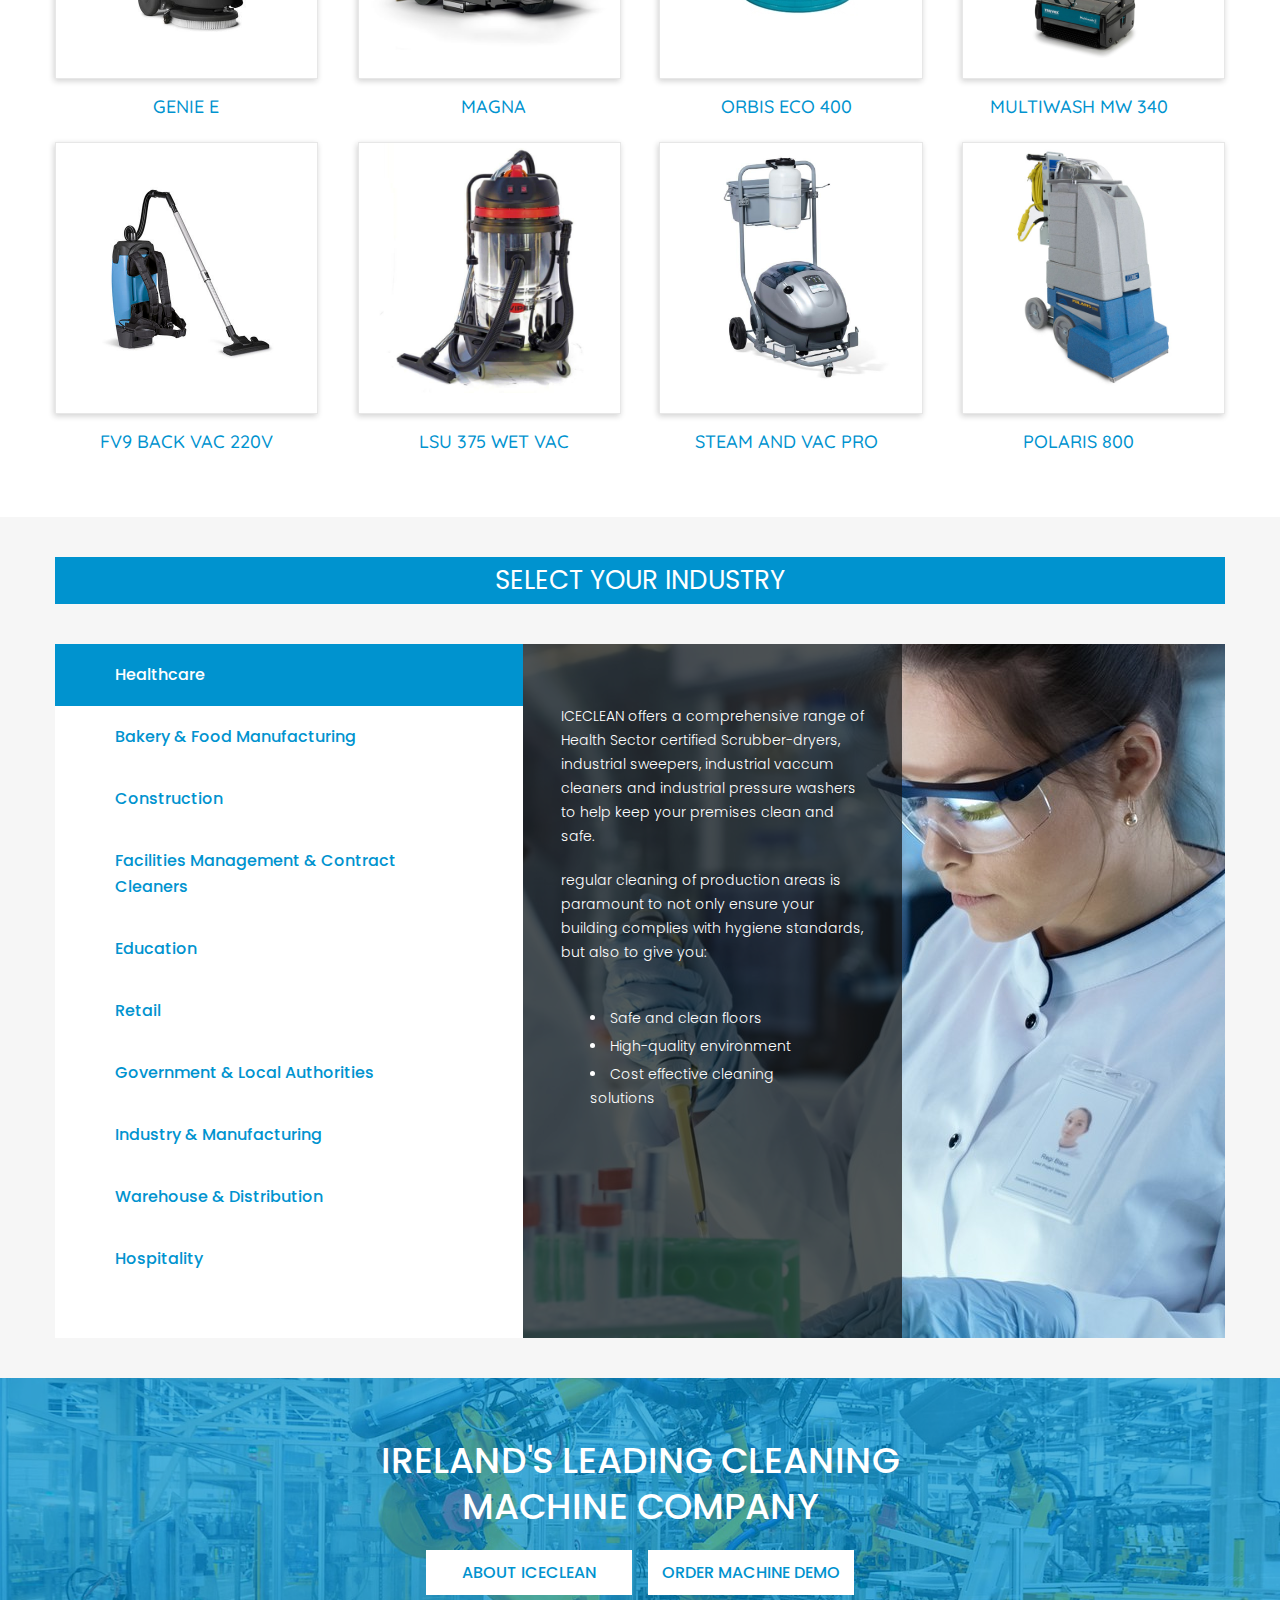
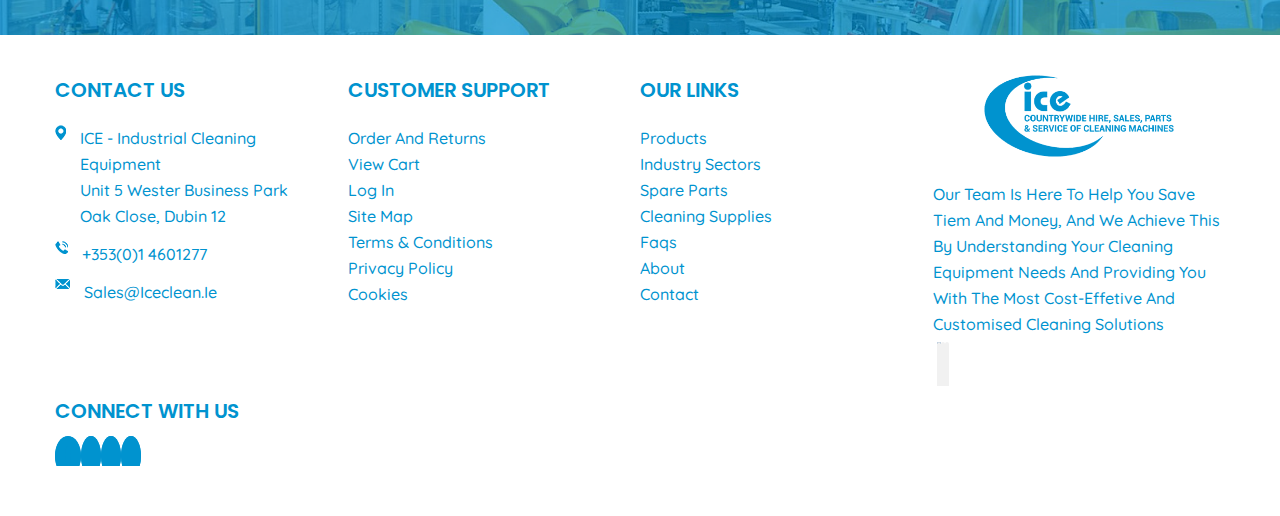
==== commit 0e9f2247: "Add files via upload" ====
--- a/index.html
+++ b/index.html
@@ -50,10 +50,8 @@
             <div class="ht_right">
                 <form>
                     <input type="text" placeholder="search">
-                    <div class="search">
-                        <a href="#"><figure class="search_img"></figure></a>
-                    </div>
                 </form>
+                <i class="fa-solid fa-magnifying-glass"></i>
             </div>
         </div> 
     </div>
@@ -75,9 +73,7 @@
 
 <!-- banner_start -->
 <section class="banner">
-    <video width = "100%" muted autoplay>
-        <source src="videos/1757718751.mp4" type="video/mp4">
-    </video>
+    <iframe width="966" height="580" src="videos/How to Clean Carpet with the Polaris Self-Contained Carpet Extractor.mp4 (1).mp4" frameborder="0" autoplay fullscreen></iframe>
     <div class="banner_content">
         <div class="banner_bottom">
             <figure class="hire_img hire">
--- a/css/stylesheet.css
+++ b/css/stylesheet.css
@@ -27,9 +27,11 @@
 }
 .header_inner{
     width: 80%;
+    overflow: hidden;
     display: flex;
     flex-wrap: wrap;
     justify-content: space-between;
+    align-items: center;
     margin: 0 auto;
 }
 .header_top, .header_bottom{
@@ -103,10 +105,24 @@
     margin: 0 0 0 -8px;
 }
 .ht_right{
+    width: 50%;
     text-align: end;
+    margin: 0 auto;
 }
 .ht_left{
+    width: 30%;
     margin: 11px 0;
+}
+form{
+    margin-bottom: -35px;
+}
+.fa-magnifying-glass{
+    font-size: 22px;
+    background: #0093cf;
+    border: 7px solid #0093cf;
+}
+.logo a{
+    padding-left: 40px;
 }
 .header_top .header_inner{
     padding: 4px 0;
@@ -145,11 +161,7 @@
     margin: -1px 0 0 0;
 }
 .header_middle .ht_right{
-    padding: 62px 0 62px 76px;
-}
-form{
-    display: flex;
-    align-items: center;
+    padding: 62px 40px 62px 0;
 }
 .header_link{
     width: 80%;
@@ -178,9 +190,10 @@
 .banner{
     background-color: #f6f6f6;
 }
-video{
+iframe{
     width: 100%;
-    margin: 0 0 -4px 0;
+    height: 500px;
+    margin: 0 auto;
 }
 .banner_content{
     display: flex;
@@ -431,6 +444,7 @@
 .footer_inner{
     width: 25%;
     text-align: left;
+    overflow: hidden;
     margin-bottom: 10px;
 }
 .footer_inner h2{
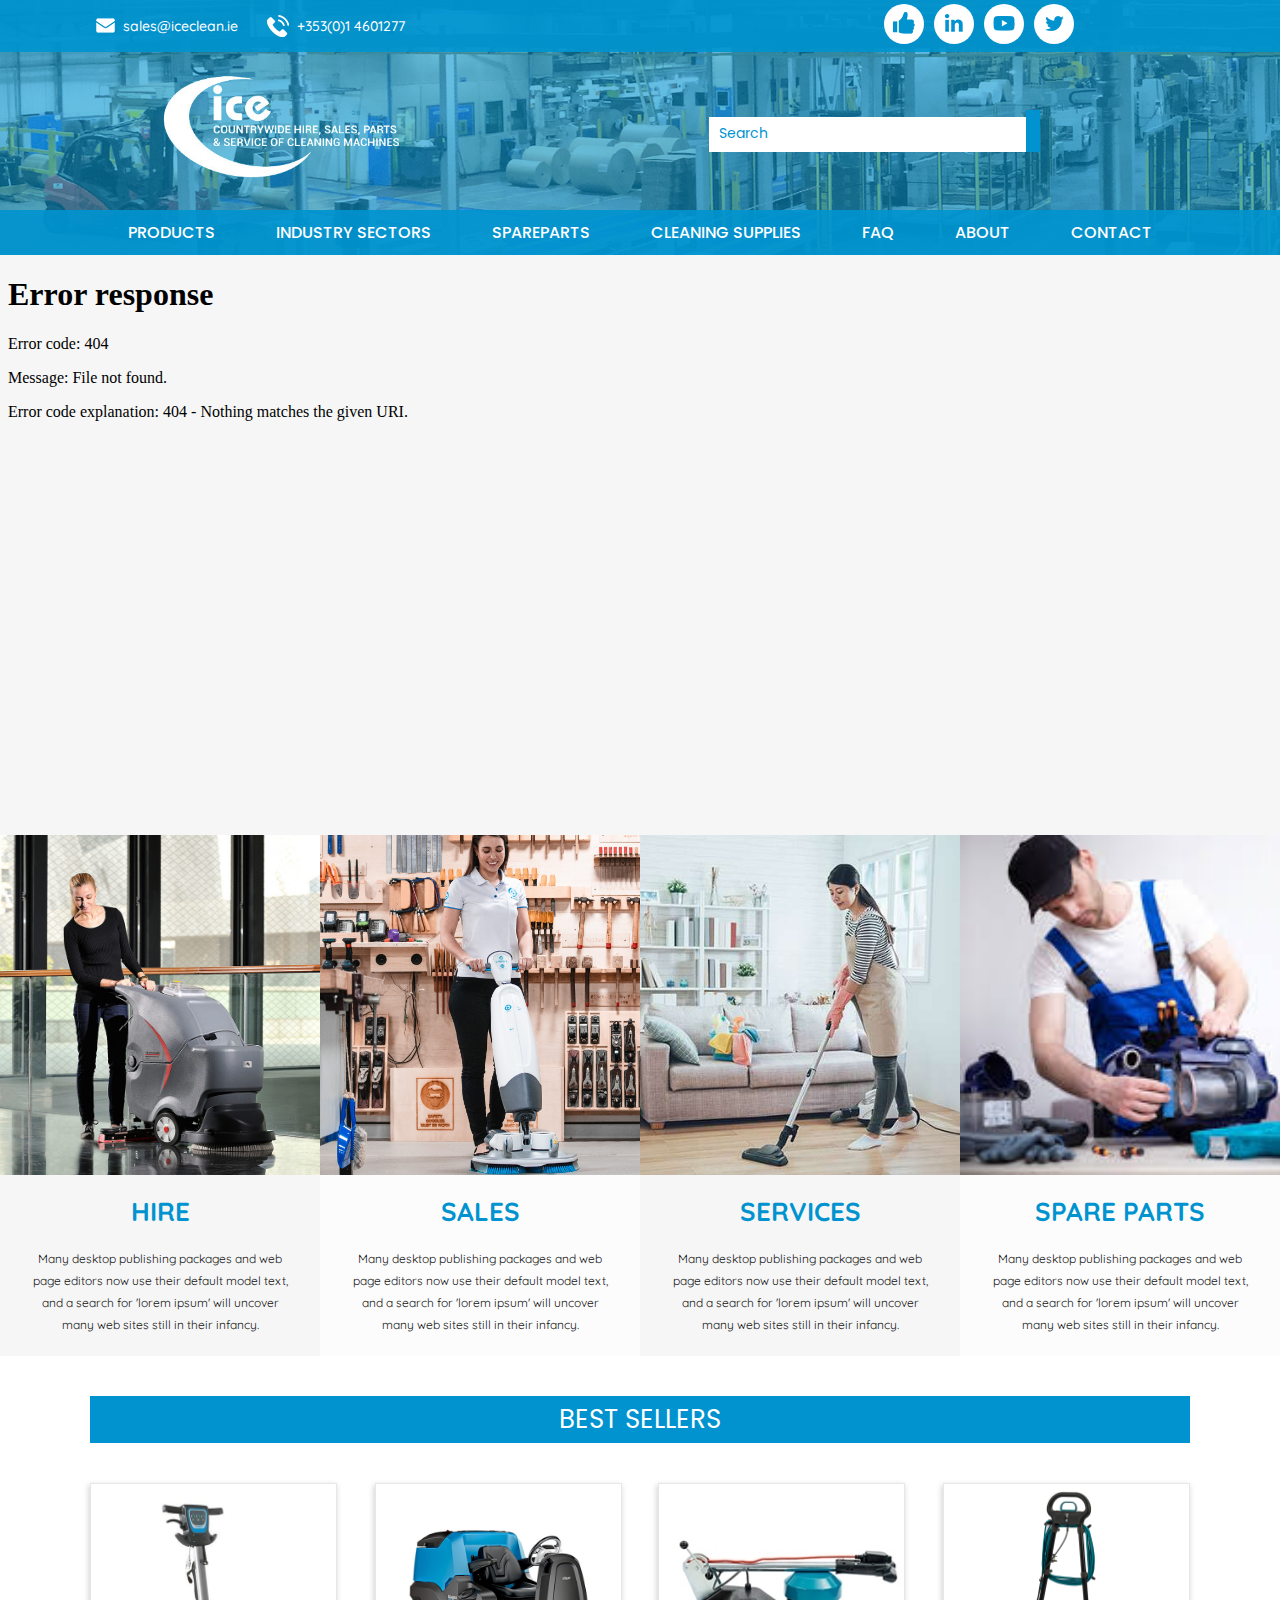
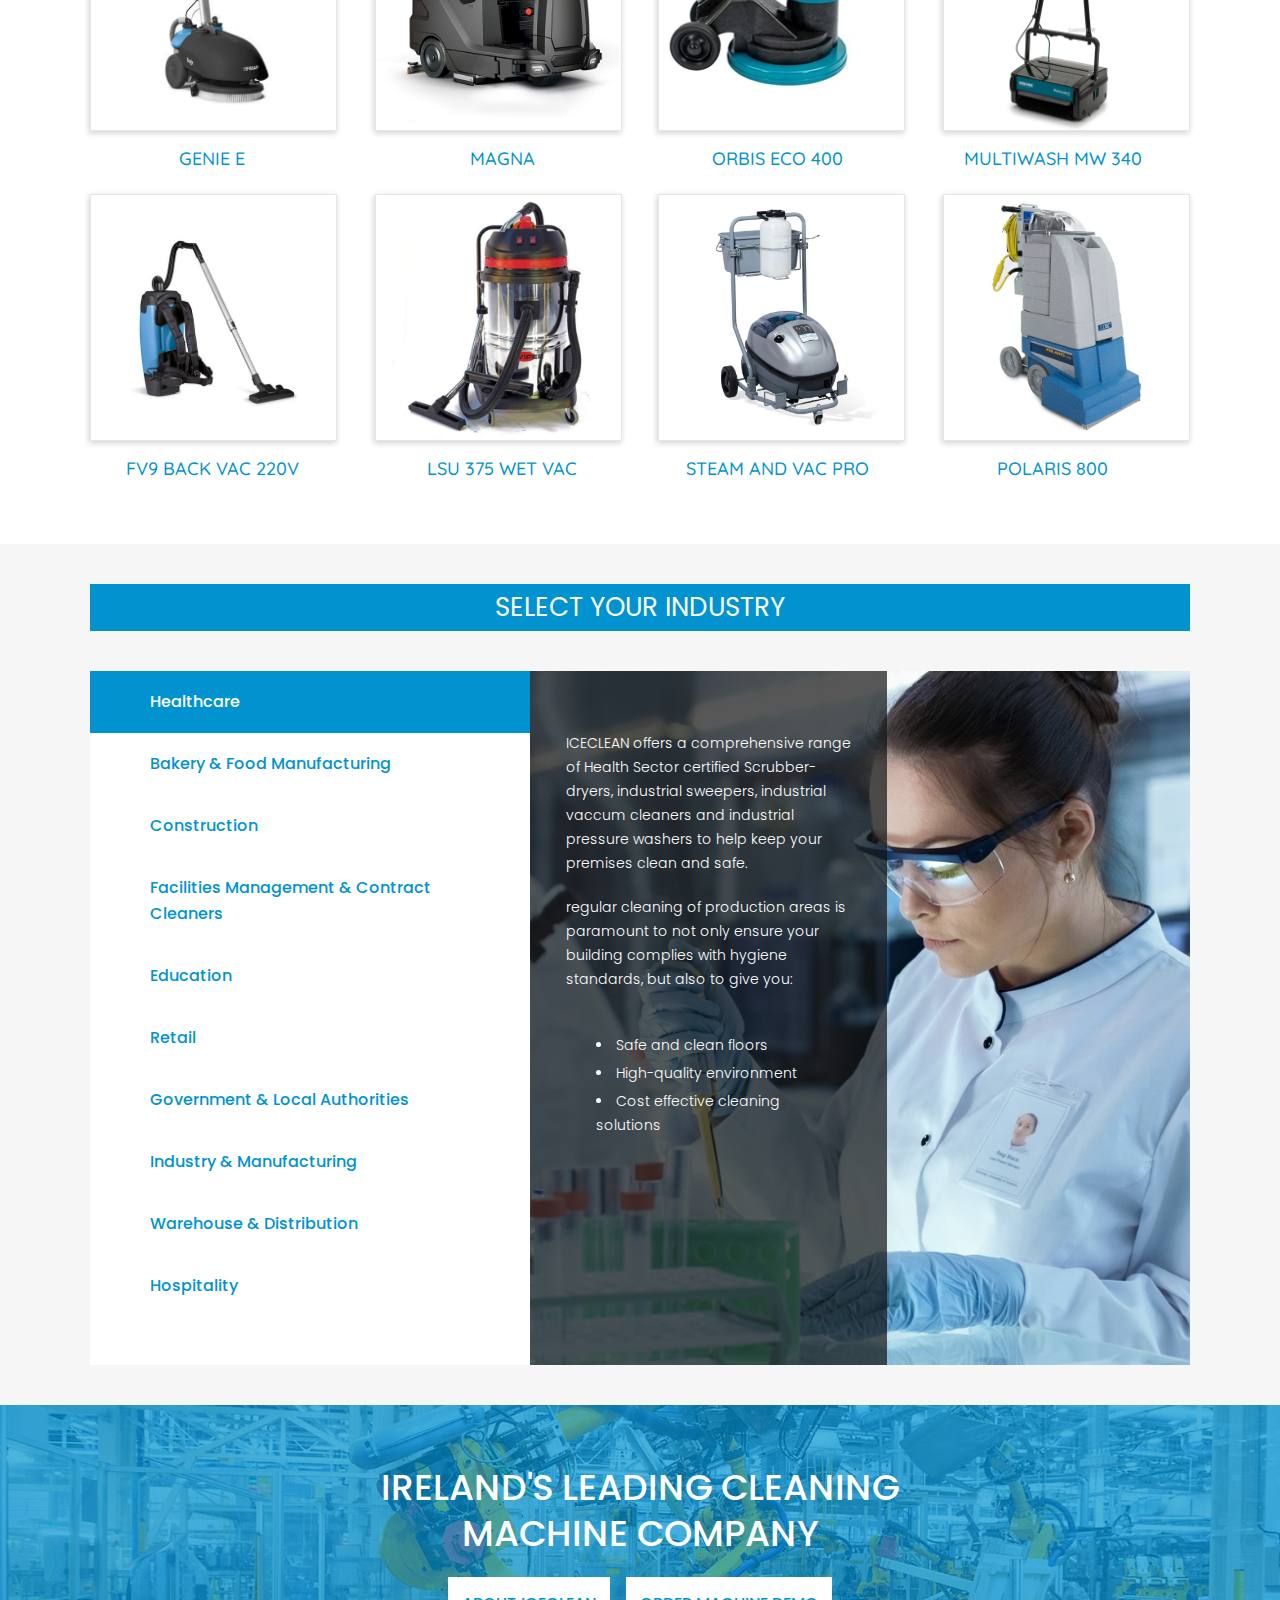
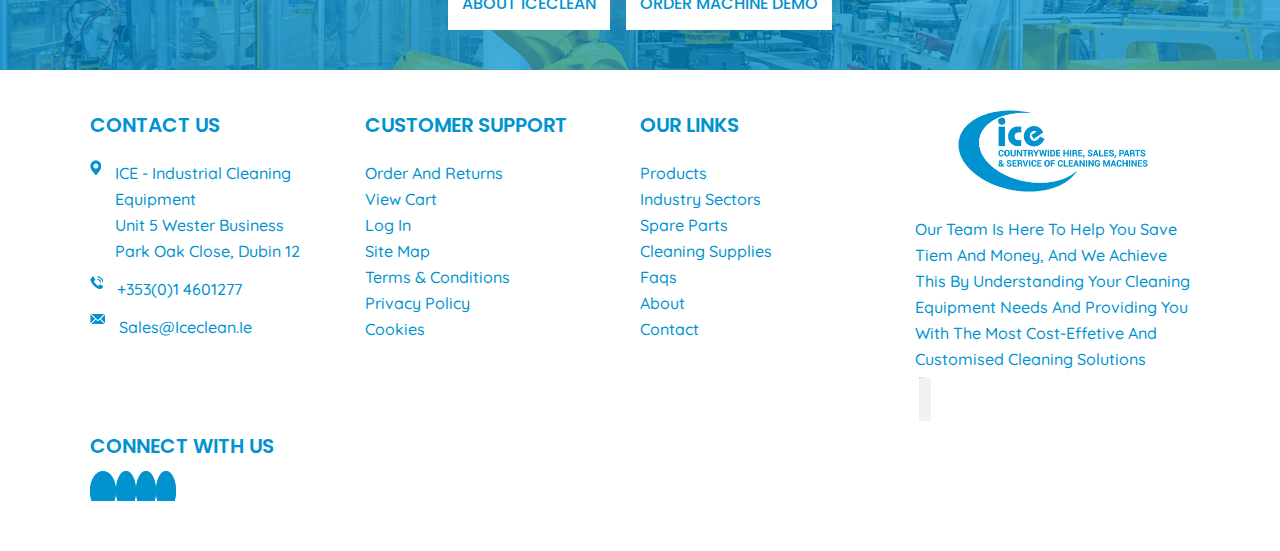
==== commit 134ce1d5: "Add files via upload" ====
--- a/index.html
+++ b/index.html
@@ -109,7 +109,7 @@
 
 <!-- sellers_start -->
 <section class="sellers">
-    <div class="container">
+    <div class="sellers_inner">
         <div class="seller_link">
             <a href="#">best sellers</a>
         </div>
@@ -185,7 +185,7 @@
 
 <!-- industry_start -->
 <section class="industry">
-    <div class="container">
+    <div class="industry_inner">
         <div class="industry_link">
             <a href="#">select your industry</a>
         </div>
@@ -240,26 +240,23 @@
 
 <!-- company_start -->
 <section class="company">
-    <div class="container">
-        <div class="company_inner">
-            <h2>ireland's leading cleaning machine company</h2>
+    <div class="company_inner">
+        <h2>ireland's leading cleaning machine company</h2>
             <div class="company_link">
                 <a href="#">about iceclean</a>
             </div>
             <div class="company_link">
                 <a href="#">order machine demo</a>
             </div>
-        </div>
     </div>
 </section>
 <!-- company_end -->
 
 <!-- footer_start -->
 <footer>
-    <div class="container">
-        <div class="footer_content">
-            <div class="footer_inner">
-                <h2>contact us</h2>
+    <div class="footer_content">
+        <div class="footer_inner">
+            <h2>contact us</h2>
                 <div class="footer_para">
                     <a href="#" class="map"></a>
                     <p><span>ice</span> - industrial cleaning equipment <br> unit 5 wester business park oak close, dubin 12</p>
@@ -272,44 +269,43 @@
                     <a href="#" class="mail"></a>
                     <p>sales@iceclean.ie</p>
                 </div>
-            </div>
-            <div class="footer_inner">
-                <h2>customer support</h2>
-                <p>order and returns</p>
-                <p>view cart</p>
-                <p>log in</p>
-                <p>site map</p>
-                <p>terms & conditions</p>
-                <p>privacy policy</p>
-                <p>cookies</p>
-            </div>
-            <div class="footer_inner">
-                <h2>our links</h2>
-                <p>products</p>
-                <p>industry sectors</p>
-                <p>spare parts</p>
-                <p>cleaning supplies</p>
-                <p>faqs</p>
-                <p>about</p>
-                <p>contact</p>
-            </div>
-            <div class="footer_inner">
-                <div class="ft_img">
-                    <img src="images/f_logo.png" alt="f_logo" title="f_logo">
-                </div>
-                <p>Our team is here to help you save tiem and money, and we achieve this by understanding your cleaning equipment needs and providing you with the most cost-effetive and customised cleaning solutions</p>
-                <i class="fa-brands fa-cc-visa"></i>
-                <i class="fa-brands fa-cc-jcb"></i>
-                <i class="fa-brands fa-cc-mastercard"></i>
-                <i class="fa-brands fa-cc-paypal"></i>    
-            </div>
-            <div class="footer_inner">
-                <h2>connect with us</h2>
-                <i class="fa-brands fa-facebook-f"></i>
-                <i class="fa-brands fa-linkedin-in"></i>
-                <i class="fa-brands fa-youtube"></i>
-                <i class="fa-brands fa-twitter"></i>
-            </div>
+        </div>
+        <div class="footer_inner">
+            <h2>customer support</h2>
+            <p>order and returns</p>
+            <p>view cart</p>
+            <p>log in</p>
+            <p>site map</p>
+            <p>terms & conditions</p>
+            <p>privacy policy</p>
+            <p>cookies</p>
+        </div>
+        <div class="footer_inner">
+            <h2>our links</h2>
+            <p>products</p>
+            <p>industry sectors</p>
+            <p>spare parts</p>
+            <p>cleaning supplies</p>
+            <p>faqs</p>
+            <p>about</p>
+            <p>contact</p>
+        </div>
+        <div class="footer_inner">
+            <div class="ft_img">
+                <img src="images/f_logo.png" alt="f_logo" title="f_logo">
+            </div>
+            <p>Our team is here to help you save tiem and money, and we achieve this by understanding your cleaning equipment needs and providing you with the most cost-effetive and customised cleaning solutions</p>
+            <i class="fa-brands fa-cc-visa"></i>
+            <i class="fa-brands fa-cc-jcb"></i>
+            <i class="fa-brands fa-cc-mastercard"></i>
+            <i class="fa-brands fa-cc-paypal"></i>    
+        </div>
+        <div class="footer_inner">
+            <h2>connect with us</h2>
+            <i class="fa-brands fa-facebook-f"></i>
+            <i class="fa-brands fa-linkedin-in"></i>
+            <i class="fa-brands fa-youtube"></i>
+            <i class="fa-brands fa-twitter"></i>
         </div>
     </div>
 </footer>
--- a/css/stylesheet.css
+++ b/css/stylesheet.css
@@ -11,11 +11,6 @@
 a{
     text-decoration: none;
 }
-.container{
-    max-width: 1170px;
-    width: 100%;
-    margin: 0 auto;
-}
 body{
     font-family: 'Poppins', sans-serif;
     font-family: 'Quicksand', sans-serif;
@@ -26,7 +21,7 @@
     background-size: cover;
 }
 .header_inner{
-    width: 80%;
+    width: 86%;
     overflow: hidden;
     display: flex;
     flex-wrap: wrap;
@@ -192,7 +187,7 @@
 }
 iframe{
     width: 100%;
-    height: 500px;
+    display: block;
     margin: 0 auto;
 }
 .banner_content{
@@ -260,6 +255,10 @@
     text-transform: uppercase;
     color: #fff;
 }
+.sellers_inner{
+    width: 86%;
+    margin: 0 auto;
+}
 .sellers_bottom{
     display: flex;
     flex-wrap: wrap;
@@ -279,10 +278,6 @@
     overflow: hidden;
     margin: 0 auto 16px;
 }
-.sellers_img{
-    width: 250px;
-    margin: 0 auto 20px;
-}
 .sellers_img img{
     width: 100%;
     display: block;
@@ -326,6 +321,10 @@
     text-transform: uppercase;
     color: #fff;
 }
+.industry_inner{
+    width: 86%;
+    margin: 0 auto;
+}
 .industry_bottom{
     display: flex;
     flex-wrap: wrap;
@@ -364,7 +363,7 @@
 }
 .industry_rig{
     background: url('../images/industry_bg.jpg') no-repeat center;
-    background-position: cover;
+    background-size: cover;
 }
 .industry_bg{
     width: 54%;
@@ -407,7 +406,7 @@
     margin: 0 auto;
 }
 .company_inner h2{
-    width: 60%;
+    width: 62%;
     font-size: 36px;
     line-height: 46px;
     font-family: 'Poppins';
@@ -417,10 +416,9 @@
     margin: 0 auto 20px;
 }
 .company_link{
-    width: 22%;
     background-color: #fff;
     display: inline-block;
-    padding: 10px;
+    padding: 14px;
     margin: 0 6px;
 }
 .company_link a{
@@ -440,6 +438,10 @@
 .footer_content, .footer_para{
     display: flex;
     flex-wrap: wrap;
+}
+.footer_content{
+    width: 86%;
+    margin: 0 auto;
 }
 .footer_inner{
     width: 25%;
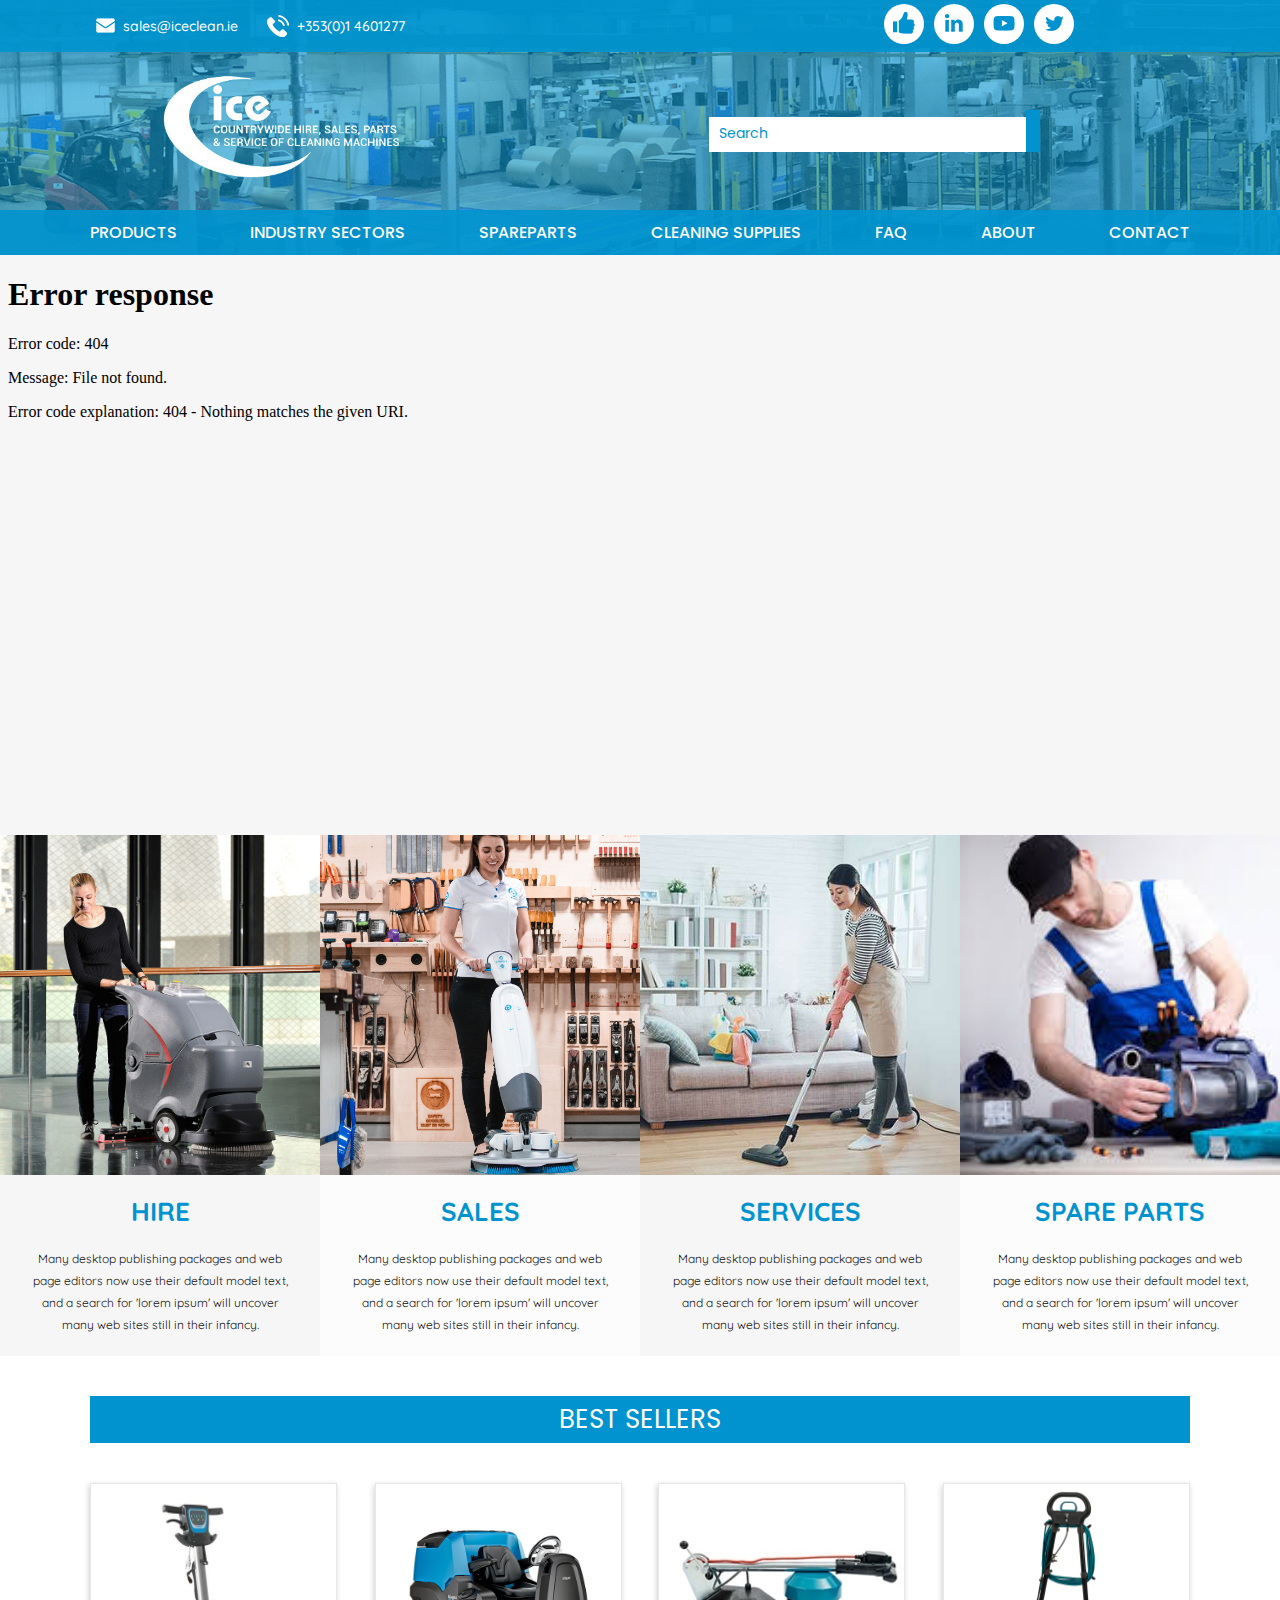
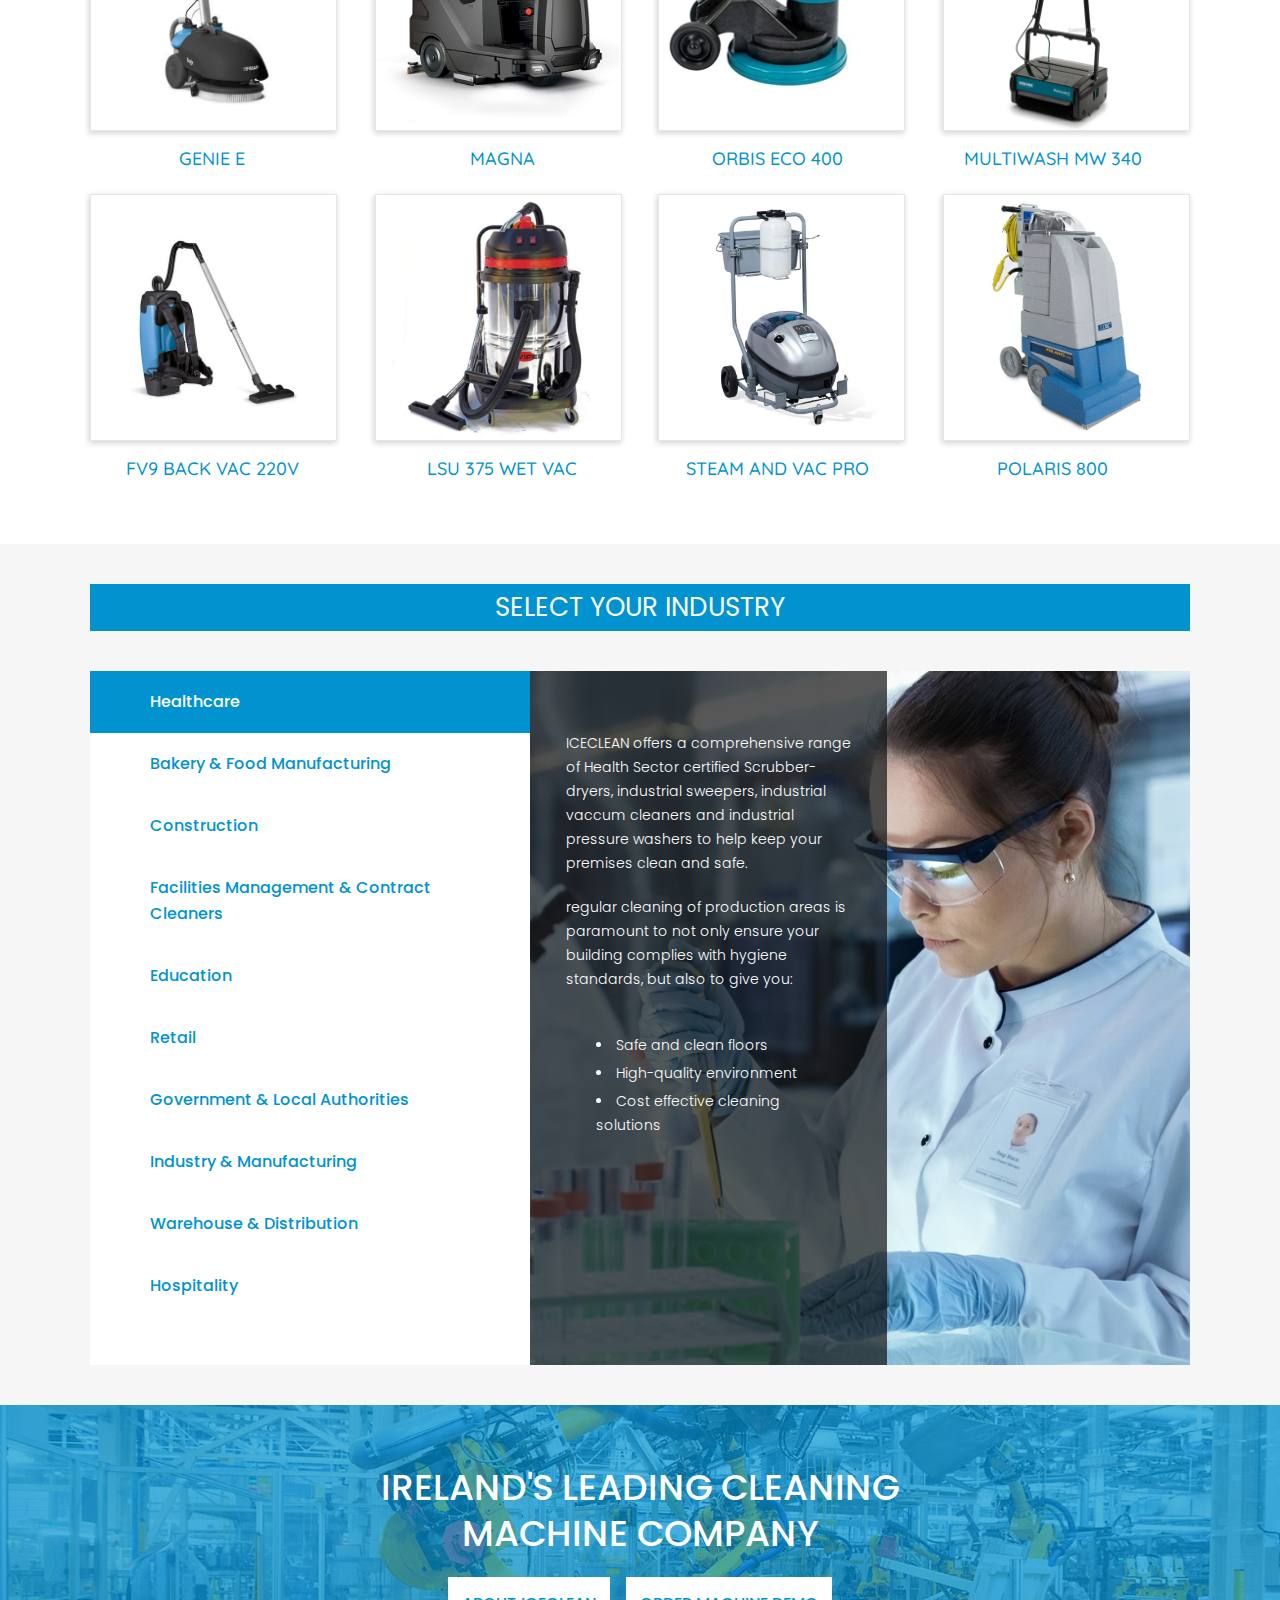
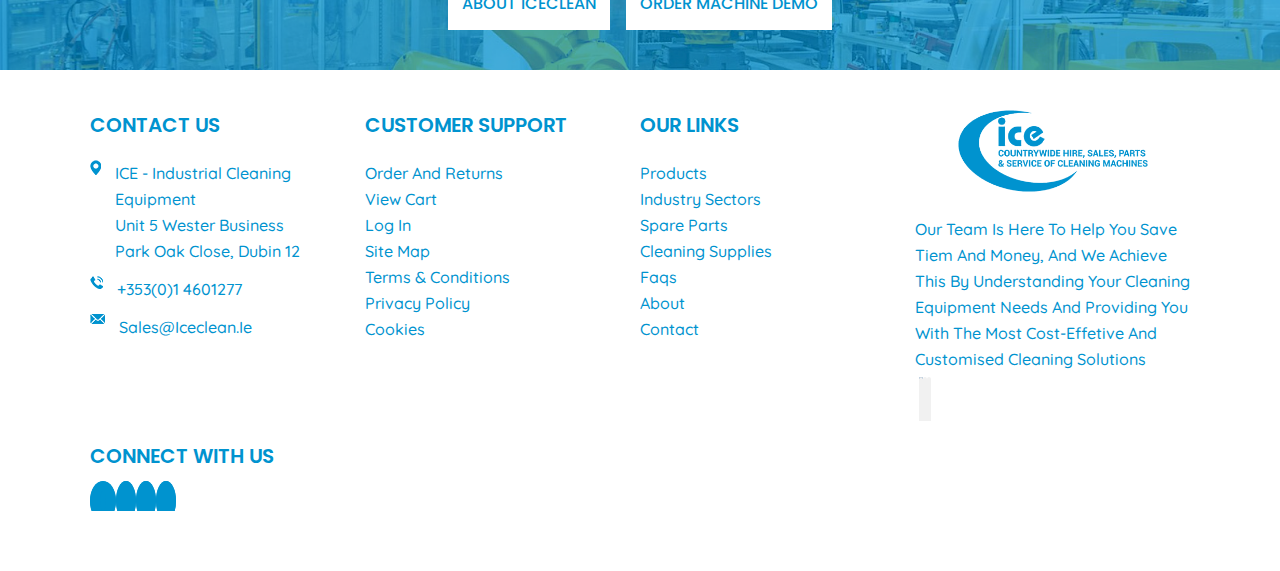
==== commit abea865d: "Add files via upload" ====
--- a/index.html
+++ b/index.html
@@ -8,6 +8,7 @@
     <link rel="stylesheet" href="https://cdnjs.cloudflare.com/ajax/libs/font-awesome/6.2.1/css/all.min.css" integrity="sha512-MV7K8+y+gLIBoVD59lQIYicR65iaqukzvf/nwasF0nqhPay5w/9lJmVM2hMDcnK1OnMGCdVK+iQrJ7lzPJQd1w==" crossorigin="anonymous" referrerpolicy="no-referrer" />
     <link rel="icon" type="image/x-icon" href="images/vacuum-cleaner-.png">
     <link rel="stylesheet" href="css/stylesheet.css">
+    <link rel="stylesheet" href="css/media.css">
 </head>
 <body>
 <!-- header_start -->
--- a/css/stylesheet.css
+++ b/css/stylesheet.css
@@ -163,7 +163,8 @@
     margin: 0 auto;
 }
 .menu{
-    width: 80%;
+    width: 86%;
+    overflow: hidden;
     margin: 0 auto;
 }
 .menu ul{
@@ -447,7 +448,7 @@
     width: 25%;
     text-align: left;
     overflow: hidden;
-    margin-bottom: 10px;
+    margin-bottom: 20px;
 }
 .footer_inner h2{
     font-size: 20px;
--- a/css/media.css
+++ b/css/media.css
@@ -0,0 +1,84 @@
+@media only screen and (min-width: 576px) and (max-width: 768px){
+.mail_id{
+    margin: 0 0 8px 0;
+}
+.header_top .header_inner{
+    padding: 0;
+}
+.ht_right {
+    width: 70%;
+}
+.logo{
+    width: auto;
+    padding: 0;
+}
+.logo a{
+    padding-left: 20px;
+}
+.header_middle .ht_right{
+    padding: 28px 30px 28px 0;
+}
+form{
+    margin-bottom: -30px;
+}
+input{
+    font-size: 14px;
+    padding: 4px 10px 4px 12px;
+}
+.fa-magnifying-glass{
+    font-size: 16px;
+}
+.menu li a{
+    font-size: 12px;
+}
+iframe{
+    height: 27rem;
+    margin-bottom: 30px;
+}
+.banner_content{
+    flex-direction: column;
+}
+.banner_bottom{
+    width: 50%;
+    margin-bottom: 24px;
+}
+.hire_img, .hire_img.sales, .hire_img.services{
+    width: auto;
+    height: auto;
+    margin-inline-start: auto;
+}
+.sellers_content{
+    width: 50%;
+}
+.seller_bg.sb_left, .seller_bg.sb_right{
+    margin: 0 auto 15px;
+}
+.industry_bottom{
+    flex-direction: column;
+}
+.industry_lef, .industry_rig{
+    width: 100%;
+}
+.industry_bg{
+    padding: 40px 0 120px;
+}
+.company_inner{
+    display: flex;
+    flex-direction: column;
+}
+.company_inner h2{
+    width: 86%;
+    font-size: 28px;
+    line-height: 38px;
+}
+.company_link{
+    width: 40%;
+    margin: 0 auto 20px;
+}
+.company_link:nth-child(3){
+    width: 46%;
+}
+.footer_inner{
+    width: 50%;
+}
+}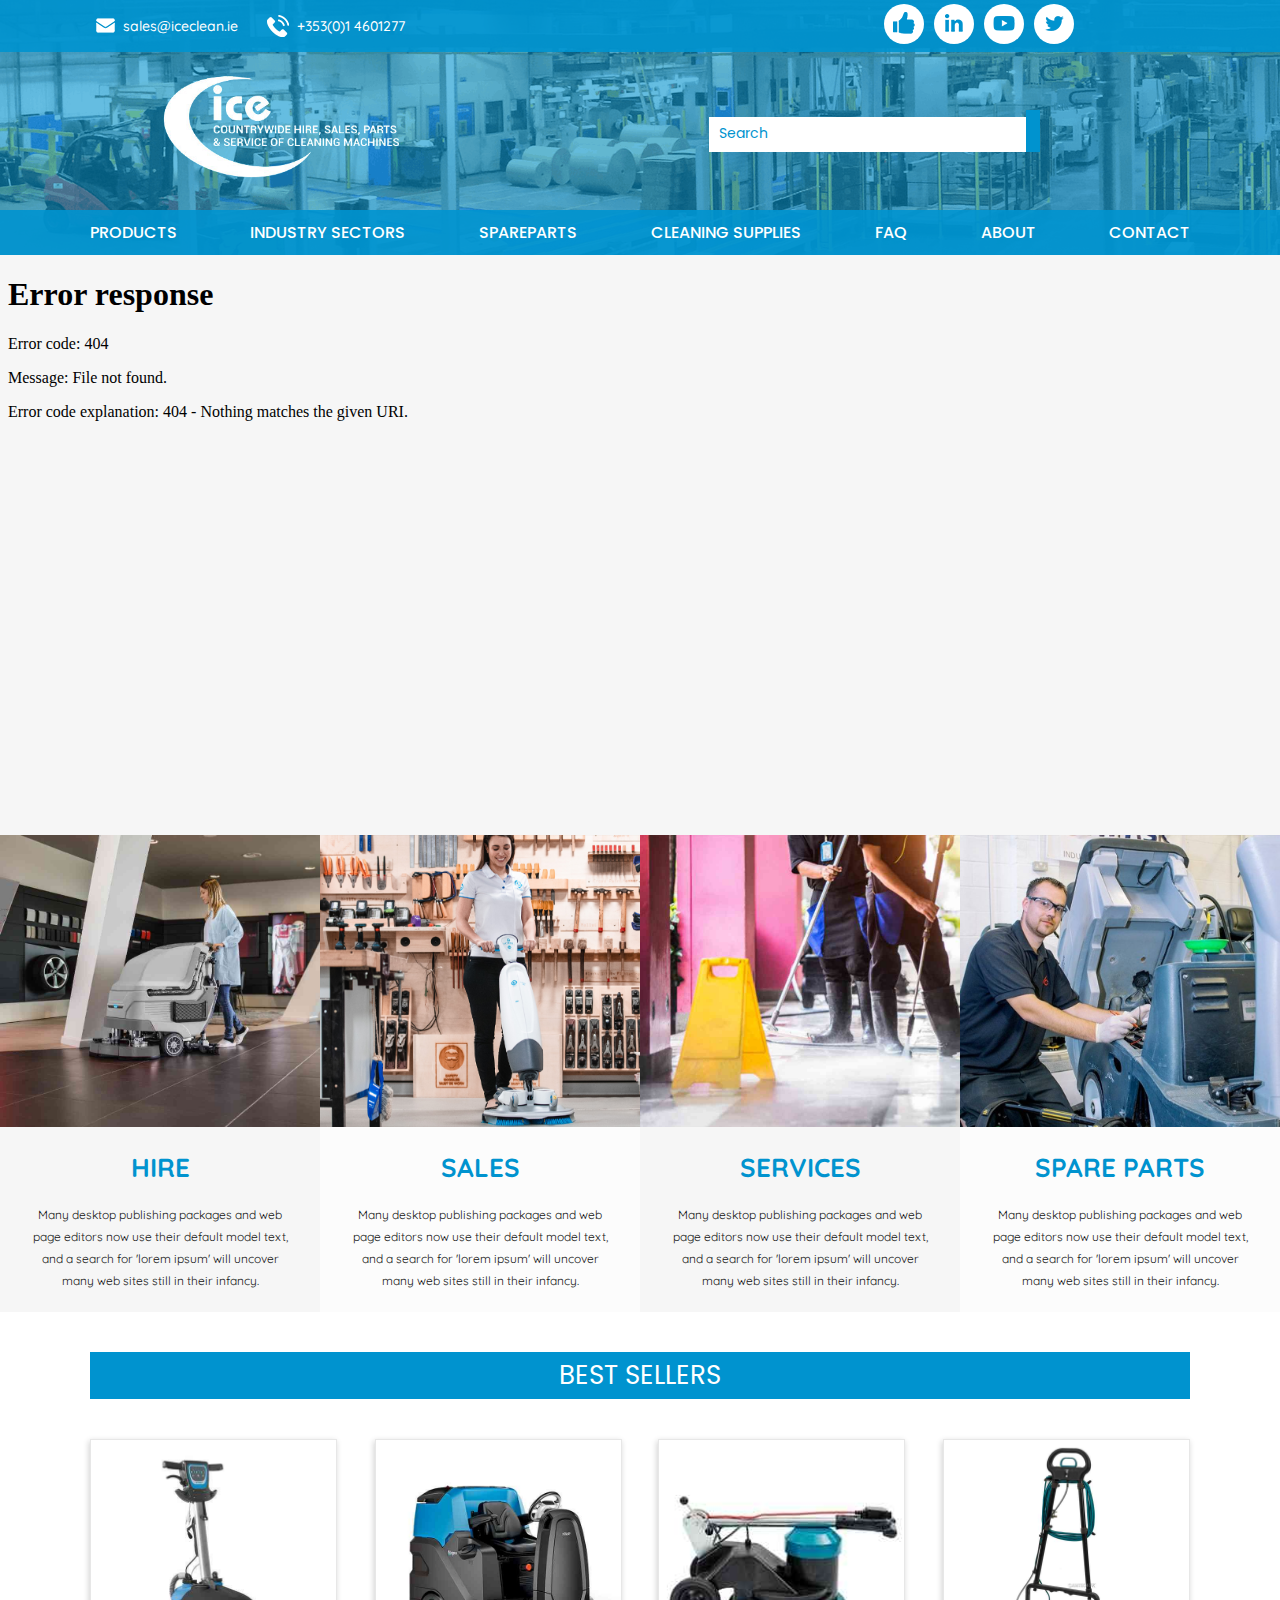
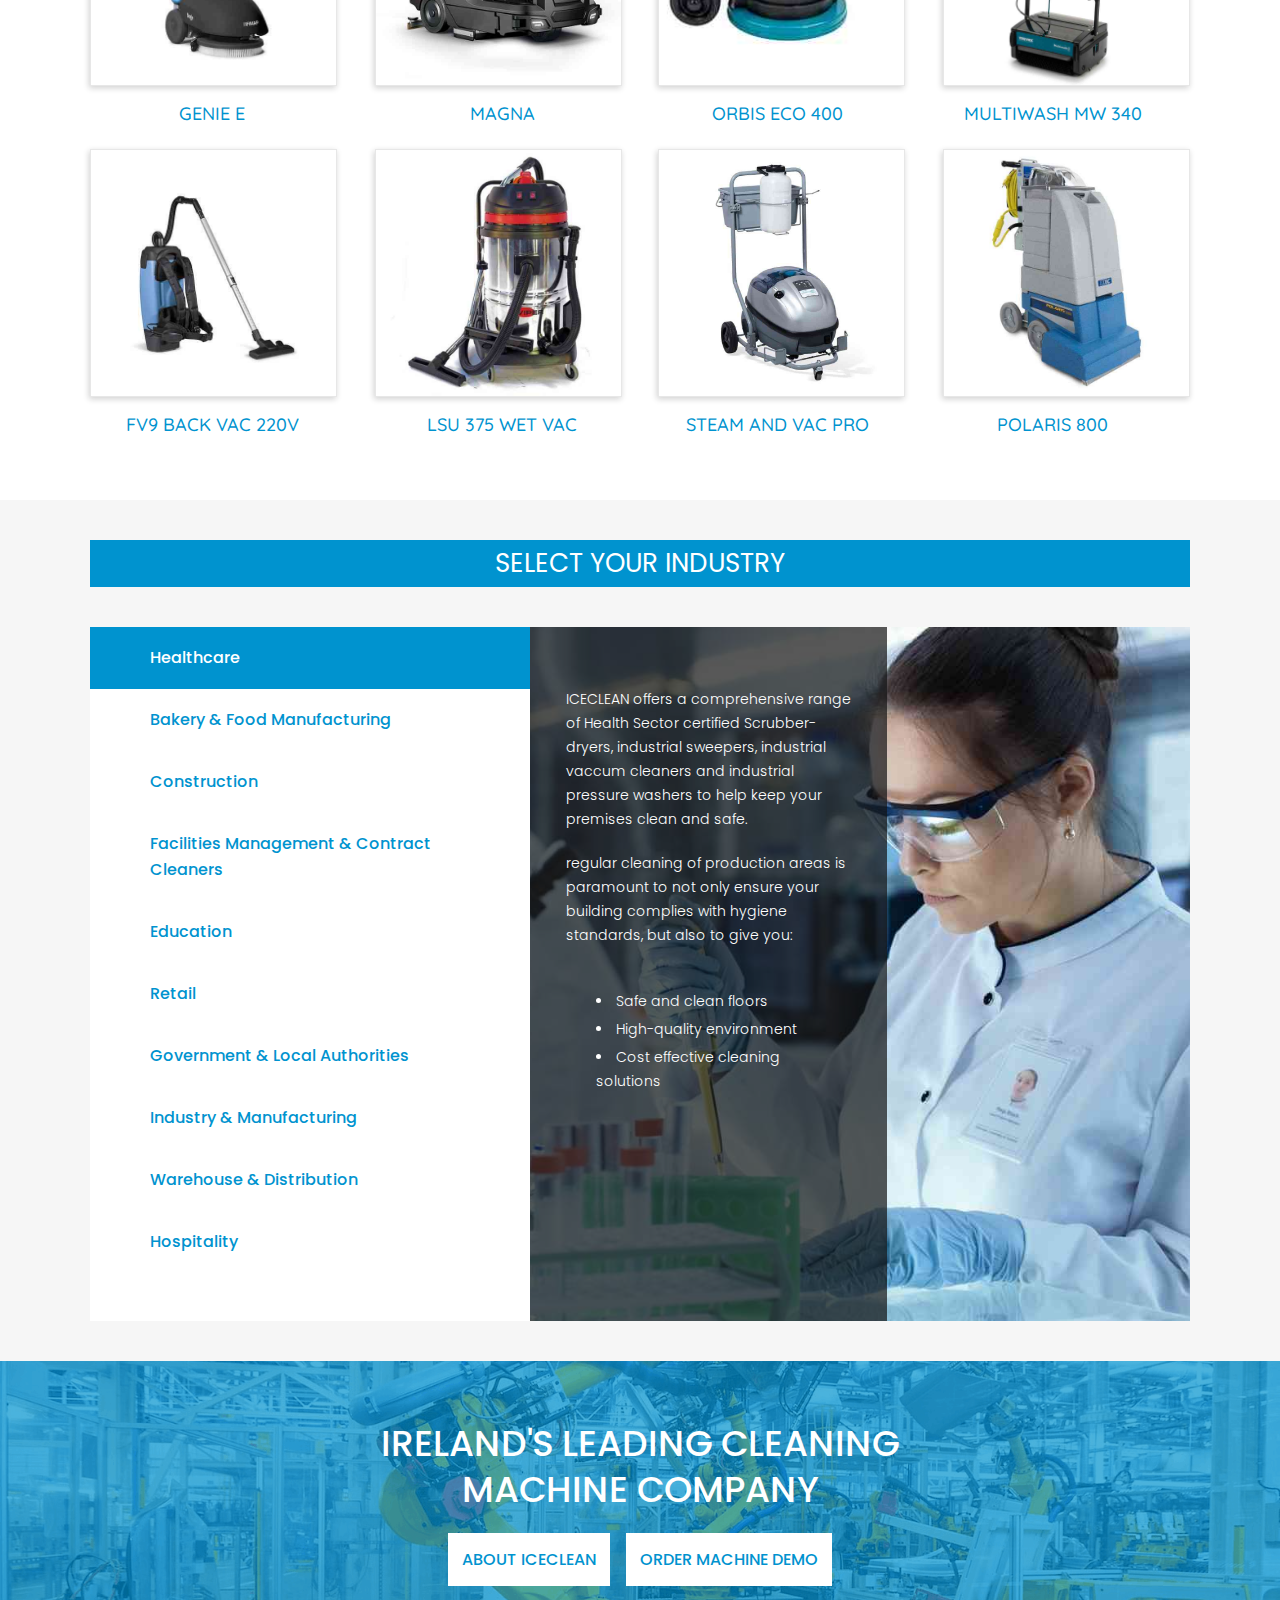
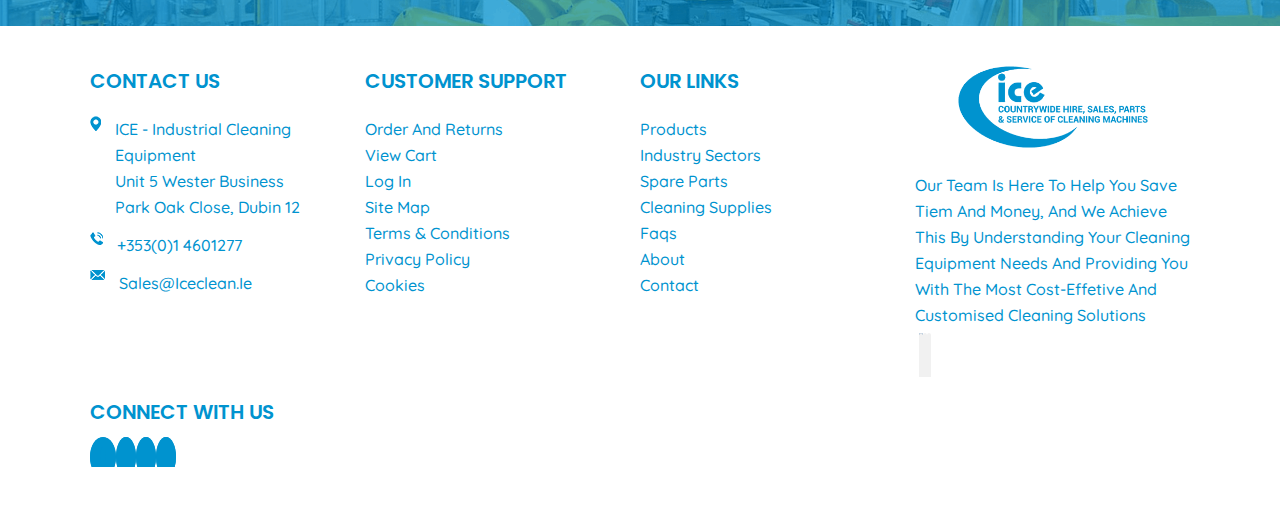
==== commit 8e49f3c4: "Add files via upload" ====
--- a/index.html
+++ b/index.html
@@ -7,8 +7,8 @@
     <title>𝓘ceclean</title>
     <link rel="stylesheet" href="https://cdnjs.cloudflare.com/ajax/libs/font-awesome/6.2.1/css/all.min.css" integrity="sha512-MV7K8+y+gLIBoVD59lQIYicR65iaqukzvf/nwasF0nqhPay5w/9lJmVM2hMDcnK1OnMGCdVK+iQrJ7lzPJQd1w==" crossorigin="anonymous" referrerpolicy="no-referrer" />
     <link rel="icon" type="image/x-icon" href="images/vacuum-cleaner-.png">
-    <link rel="stylesheet" href="css/stylesheet.css">
-    <link rel="stylesheet" href="css/media.css">
+    <link rel="stylesheet" href="css/stylesheet.min.css">
+    <link rel="stylesheet" href="css/media.min.css">
 </head>
 <body>
 <!-- header_start -->
--- a/css/stylesheet.min.css
+++ b/css/stylesheet.min.css
@@ -0,0 +1 @@
+@import url(https://fonts.googleapis.com/css2?family=Poppins:wght@100;200;300;400;500;600;700;800&family=Quicksand:wght@300;400;500;600;700&display=swap);.ht_left,.ht_right,.menu li a{color:#fff}.hire_img img,.logo img,iframe{width:100%}.banner_bottom h2,.menu li a,.sellers_content{text-transform:uppercase}.banner_bottom,.footer_inner,.header_inner,.hire_img,.menu,.seller_bg{overflow:hidden}*{margin:0;padding:0;box-sizing:border-box}ul li{list-style:none}a{text-decoration:none}body{font-family:Quicksand,sans-serif}.header{background:url('../images/header_bg.png') center/cover no-repeat}.header_inner{width:86%;display:flex;flex-wrap:wrap;justify-content:space-between;align-items:center;margin:0 auto}.header_bottom,.header_top{background-color:rgb(0 147 207 / 90%)}.ht_left,.industry_bottom,.landline,.mail_id,.sellers_bottom{display:flex;flex-wrap:wrap;justify-content:space-around}.ht_link,.search{display:inline-block}.mid_img{background:url('../images/cowsprite.png') -91px -423px no-repeat;width:19px;height:15px;margin:3px 0}.phone{background:url('../images/cowsprite.png') -92px -132px no-repeat;width:22px;height:22px}.landline h4,.mail_id h4{padding:0 0 0 8px}.landline h4 a,.mail_id h4 a{font-size:14px;font-family:Quicksand;font-weight:500;color:#fff}.landline h4,.menu li a{font-size:16px}.ht_link{width:40px;height:40px;background-color:#fff;border-radius:100%;margin:0 6px 0 0}.like{background:url('../images/cowsprite.png') -232px -92px no-repeat;width:22px;height:22px;margin:8px auto}.lin{background:url('../images/cowsprite.png') -234px -134px no-repeat;width:18px;height:18px;margin:10px auto}.twit,.ytube{height:15px;margin:12px auto}.twit{background:url('../images/cowsprite.png') -237px -216px no-repeat;width:19px}.ytube{background:url('../images/cowsprite.png') -236px -176px no-repeat;width:22px}.mail_id{margin:0 0 0 -8px}.ht_right{width:50%;text-align:end;margin:0 auto}.ht_left{width:30%;margin:11px 0}form{margin-bottom:-35px}.fa-magnifying-glass{font-size:22px;background:#0093cf;border:7px solid #0093cf}.logo a{padding-left:40px}.header_top .header_inner{padding:4px 0}input{font-size:14px;font-family:Poppins;font-weight:400;text-transform:capitalize;padding:6px 50px 8px 10px;outline:0;border:none}::placeholder{color:#0093cf}.search{background-color:#0093cf;padding:3px;margin:1px 0 0 -33px}.banner_content,.menu ul{display:flex}.search_img{background:url('../images/cowsprite.png') -92px -372px no-repeat;width:26px;height:26px}.logo{width:300px;padding:10px 0 0}.header_bottom{margin:-1px 0 0}.header_link,.menu,iframe{margin:0 auto}.header_middle .ht_right{padding:62px 40px 62px 0}.header_link{width:80%}.menu{width:86%}.menu ul{justify-content:space-between;padding:10px 0}.menu li a{font-family:Poppins;font-weight:500;padding:10px 0}.banner{background-color:#f6f6f6}iframe{display:block}.banner_bottom{width:25%;text-align:center;margin:0 auto}.hire_img{width:100%;margin:0 0 20px}.banner_bottom h2{font-size:26px;color:#0093cf;padding:0 0 20px}.banner_bottom p{width:80%;font-size:12px;line-height:22px;font-weight:400;color:#121212;margin:0 auto 20px}.banner_bottom.active,.banner_bottom:hover{background-color:#fcfcfc}.sellers{padding:40px 0}.industry_link,.seller_link{text-align:center;background-color:#0093cf;padding:4px;margin:0 0 40px}.industry,footer{padding:40px 0}.industry_link a,.seller_link a{font-size:26px;font-family:Poppins;font-weight:400;text-transform:uppercase;color:#fff}.footer_content,.industry_inner,.sellers_inner{width:86%;margin:0 auto}.sellers_content{width:25%;text-align:center;color:#0093cf;margin:0 auto 24px}.seller_bg{width:90%;border:1px solid #1313131a;box-shadow:-1px 2px 6px #12121233;margin:0 auto 16px}.fa-cc-jcb,.fa-cc-visa{border:2px solid #f1f1f1}.industry_lef,.industry_rig{margin:0 auto;text-align:center}.sellers_img img{width:100%;display:block}.sellers_content h2{font-size:18px;font-weight:500}.seller_bg.sb_left{margin-left:0}.sellers_content:first-child h2,.sellers_content:nth-child(5) h2{margin-right:30px}.seller_bg.sb_right{margin-right:0}.seller_bg.middle1{margin-left:10px}.seller_bg.middle2{margin-right:10px}.industry{background-color:#f6f6f6}.industry_lef{width:40%;background-color:#fff}.industry_rig{width:60%;background:url('../images/industry_bg.jpg') center/cover no-repeat}.industry_lef ul{display:flex;text-align:left;flex-direction:column}.industry_lef li{padding:18px 60px}.industry_lef li a{font-size:16px;line-height:26px;font-family:Poppins;font-weight:500;text-transform:capitalize;color:#0093cf}.industry_lef li a:hover,.industry_lef li.active,.industry_lef li.active a,.industry_lef li:hover{background-color:#0093cf;color:#fff}.industry_bg{width:54%;background-color:rgb(18 18 18 / 70%);padding:40px 0 226px}.industry_bg li,.industry_bg p{width:80%;font-size:14px;line-height:24px;font-family:Poppins;font-weight:300;text-align:left;color:#fff;margin:20px auto}.company_inner h2,.company_link a{font-weight:500;font-family:Poppins;text-transform:uppercase}.footer_para span,.industry_bg span{text-transform:uppercase}.industry_bg ul{margin:40px 0 0}.industry_bg li{width:90%;list-style:inside;padding:2px 48px;margin:0 auto}.company{background:url('../images/company.png') center/cover no-repeat;padding:60px 0 40px}.company_link,footer{background-color:#fff}.company_inner{width:80%;text-align:center;margin:0 auto}.company_inner h2{width:62%;font-size:36px;line-height:46px;color:#fff;margin:0 auto 20px}.company_link{display:inline-block;padding:14px;margin:0 6px}.company_link a{font-size:16px;color:#0093cf}.footer_content,.footer_para{display:flex;flex-wrap:wrap}.footer_inner{width:25%;text-align:left;margin-bottom:20px}.footer_inner h2{font-size:20px;font-family:Poppins;font-weight:600;text-transform:uppercase;color:#0093cf;margin-bottom:20px}.map{background:url('../images/cowsprite.png') -242px -260px no-repeat;width:11px;height:15px}.footer_para{flex-wrap:nowrap;margin-bottom:12px}.footer_inner p,.footer_para p{width:80%;font-size:16px;line-height:26px;font-family:quicksand;font-weight:500;text-transform:capitalize;color:#0093cf}.footer_inner:first-child p{padding-left:14px}.footer_para .phone{background:url('../images/cowsprite.png') -241px -301px no-repeat;width:13px;height:13px}.footer_para .mail{background:url('../images/cowsprite.png') -240px -343px no-repeat;width:15px;height:10px}.ft_img img{max-width:100%}.ft_img{width:190px;margin:0 auto 20px}.footer_inner:nth-child(4) p{width:100%;padding-left:0;margin-bottom:16px}.fa-cc-visa{font-size:38px;background:#00488c;color:#f1f1f1;line-height:.8;border-radius:4px;margin-left:4px}.fa-cc-jcb,.fa-cc-paypal{background:#fff;font-size:38px;line-height:.8}.fa-cc-jcb{color:#000;border-radius:4px}.fa-cc-paypal{color:#1c3663}.fa-cc-mastercard{font-size:38px;color:#003e6c;line-height:.8;border:2px solid #f1f1f1;border-radius:4px}.fa-cc-visa:before{margin-left:-1px}.fa-facebook-f{font-size:16px;padding:0 3px;background:#0093cf;color:#fff;border:10px solid #0093cf;border-radius:100%}.fa-linkedin-in,.fa-twitter,.fa-youtube{font-size:16px;background:#0093cf;color:#fff;border:10px solid #0093cf;border-radius:100%}--- a/css/media.min.css
+++ b/css/media.min.css
@@ -0,0 +1 @@
+@media only screen and (min-width:576px) and (max-width:768px){.header_top .header_inner,.logo{padding:0}.mail_id{margin:0 0 8px}.ht_right{width:70%}.logo{width:auto}.logo a{padding-left:20px}.header_middle .ht_right{padding:28px 30px 28px 0}form{margin-bottom:-30px}input{font-size:14px;padding:4px 10px 4px 12px}.fa-magnifying-glass{font-size:16px}.menu li a{font-size:12px}iframe{height:27rem;margin-bottom:30px}.banner_content,.industry_bottom{flex-direction:column}.banner_bottom{width:50%;margin-bottom:24px}.hire_img,.hire_img.sales,.hire_img.services{width:auto;height:auto;margin-inline-start:auto}.footer_inner,.sellers_content{width:50%}.seller_bg.sb_left,.seller_bg.sb_right{margin:0 auto 15px}.industry_lef,.industry_rig{width:100%}.industry_bg{padding:40px 0 120px}.company_inner{display:flex;flex-direction:column}.company_inner h2{width:86%;font-size:28px;line-height:38px}.company_link{width:40%;margin:0 auto 20px}.company_link:nth-child(3){width:46%}}@media only screen and (min-width:769px) and (max-width:992px){.ht_left,.ht_right{width:50%;justify-content:space-between}.mail_id{margin:0 0 8px}.header_top .header_inner{padding:8px 0}.logo{width:250px;padding:0}.logo a{padding-left:20px}.header_middle .ht_right{padding:28px 30px 28px 0}form{margin-bottom:-30px}input{font-size:14px;padding:4px 10px 4px 12px}.fa-magnifying-glass{font-size:16px}.menu li a{font-size:12px}iframe{height:27rem}.banner_bottom h2{font-size:20px}.banner_bottom p{font-size:10px;line-height:20px}.seller_bg.sb_left:first-child,.seller_bg:nth-child(4){margin-left:0}.sellers_content h2{font-size:14px;font-weight:700}.sellers_content:nth-child(4) h2{padding-left:16px}.industry_lef{width:40%}.industry_lef li{padding:14px 58px}.industry_bg li,.industry_bg p{width:84%}.industry_bg li{width:98%;padding:2px 38px;font-size:10px}.industry_rig{width:60%}.industry_bg{padding:40px 0 126px}.company_inner h2{font-size:30px;line-height:40px}.footer_inner p,.footer_para p{width:78%;font-size:12px;line-height:22px}.ft_img{width:150px;margin-bottom:20px}.fa-cc-visa{font-size:40px}}@media only screen and (min-width:993px) and (max-width:1200px){.ht_left{width:38%}.mail_id{margin:0 12px 0 0}.ht_right{margin:0}.sellers_content:nth-child(4) h2{padding-left:20px}.industry_bg li{width:72%;list-style:none;padding:2px 10px;margin:0 auto;position:relative}.industry_bg li::before{content:"";width:4px;height:4px;bottom:35%;left:0;transform:translate(-50%,-50%);border-radius:100%;background-color:#fff;position:absolute}.industry_bg li:nth-child(2)::before{bottom:42%}.industry_bg li:nth-child(3)::before{bottom:66%}.company_inner h2{width:66%}.footer_inner:nth-child(3){padding-left:26px}}